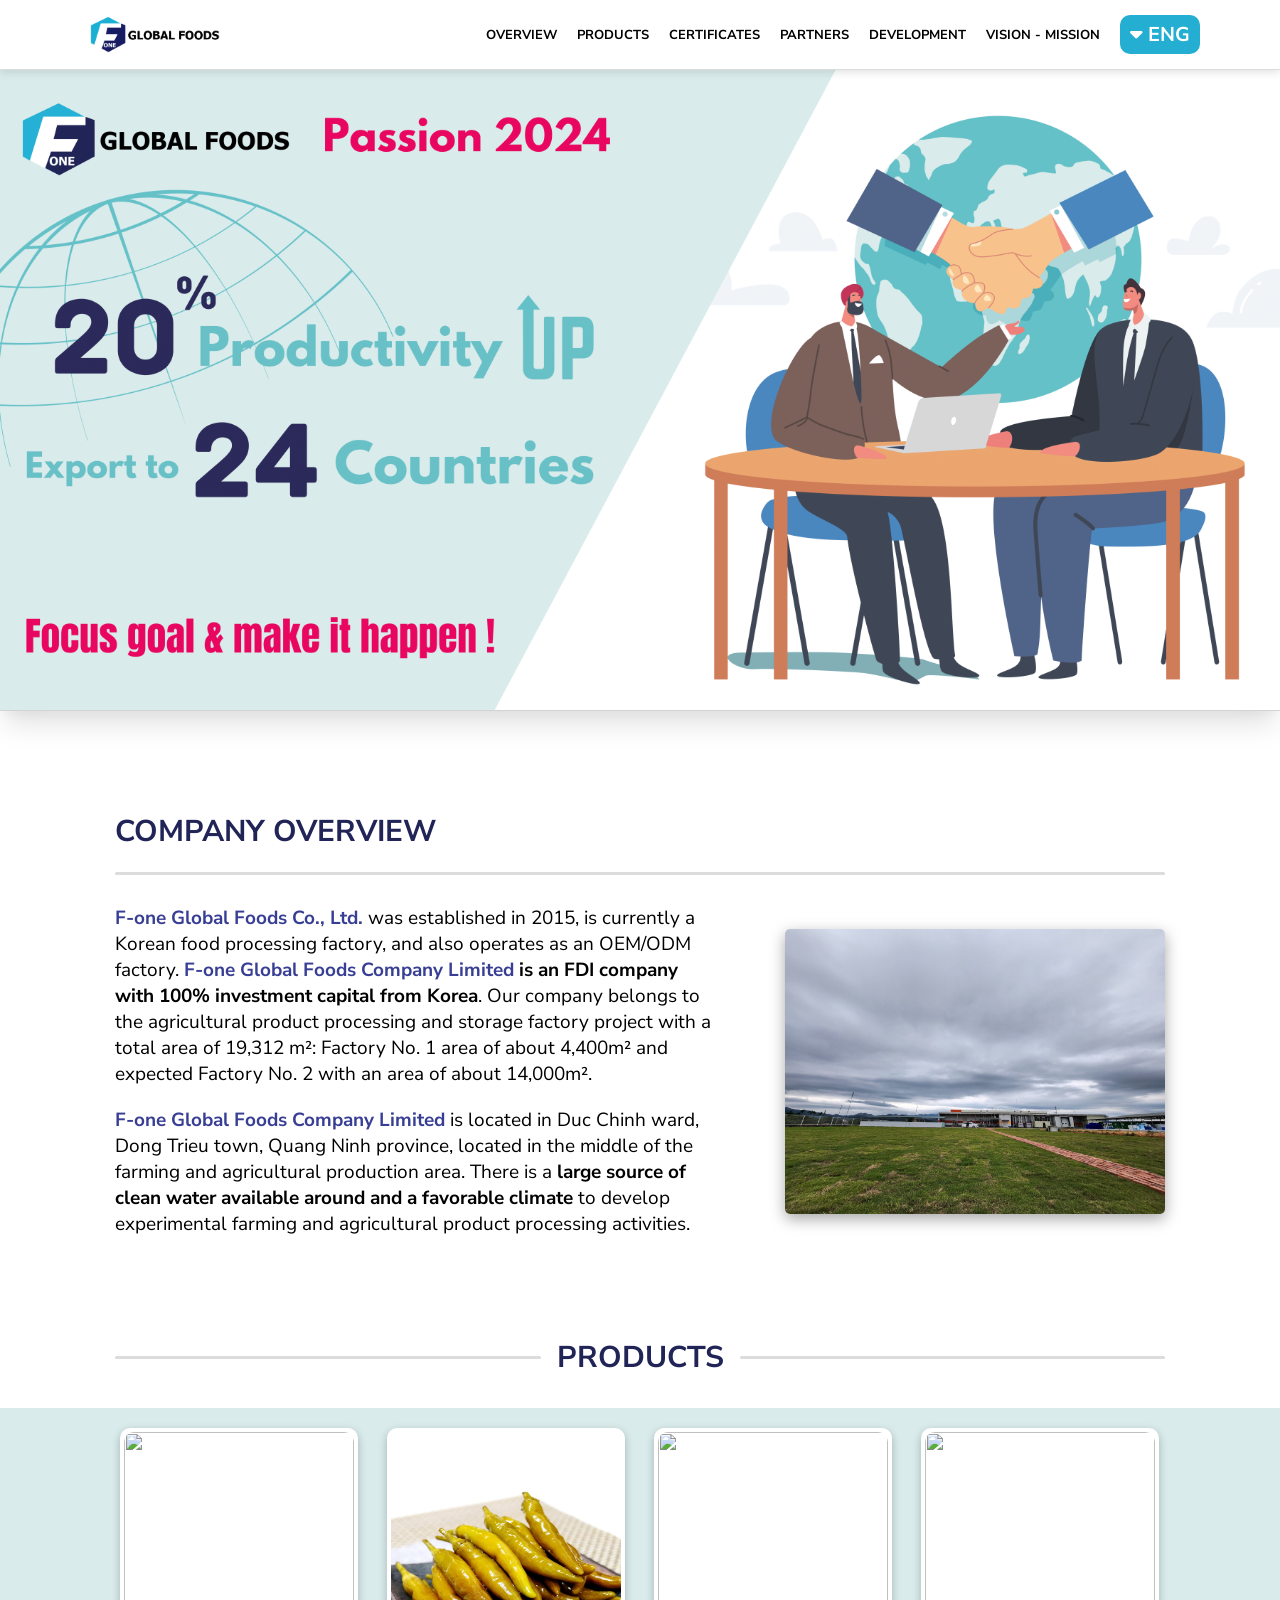
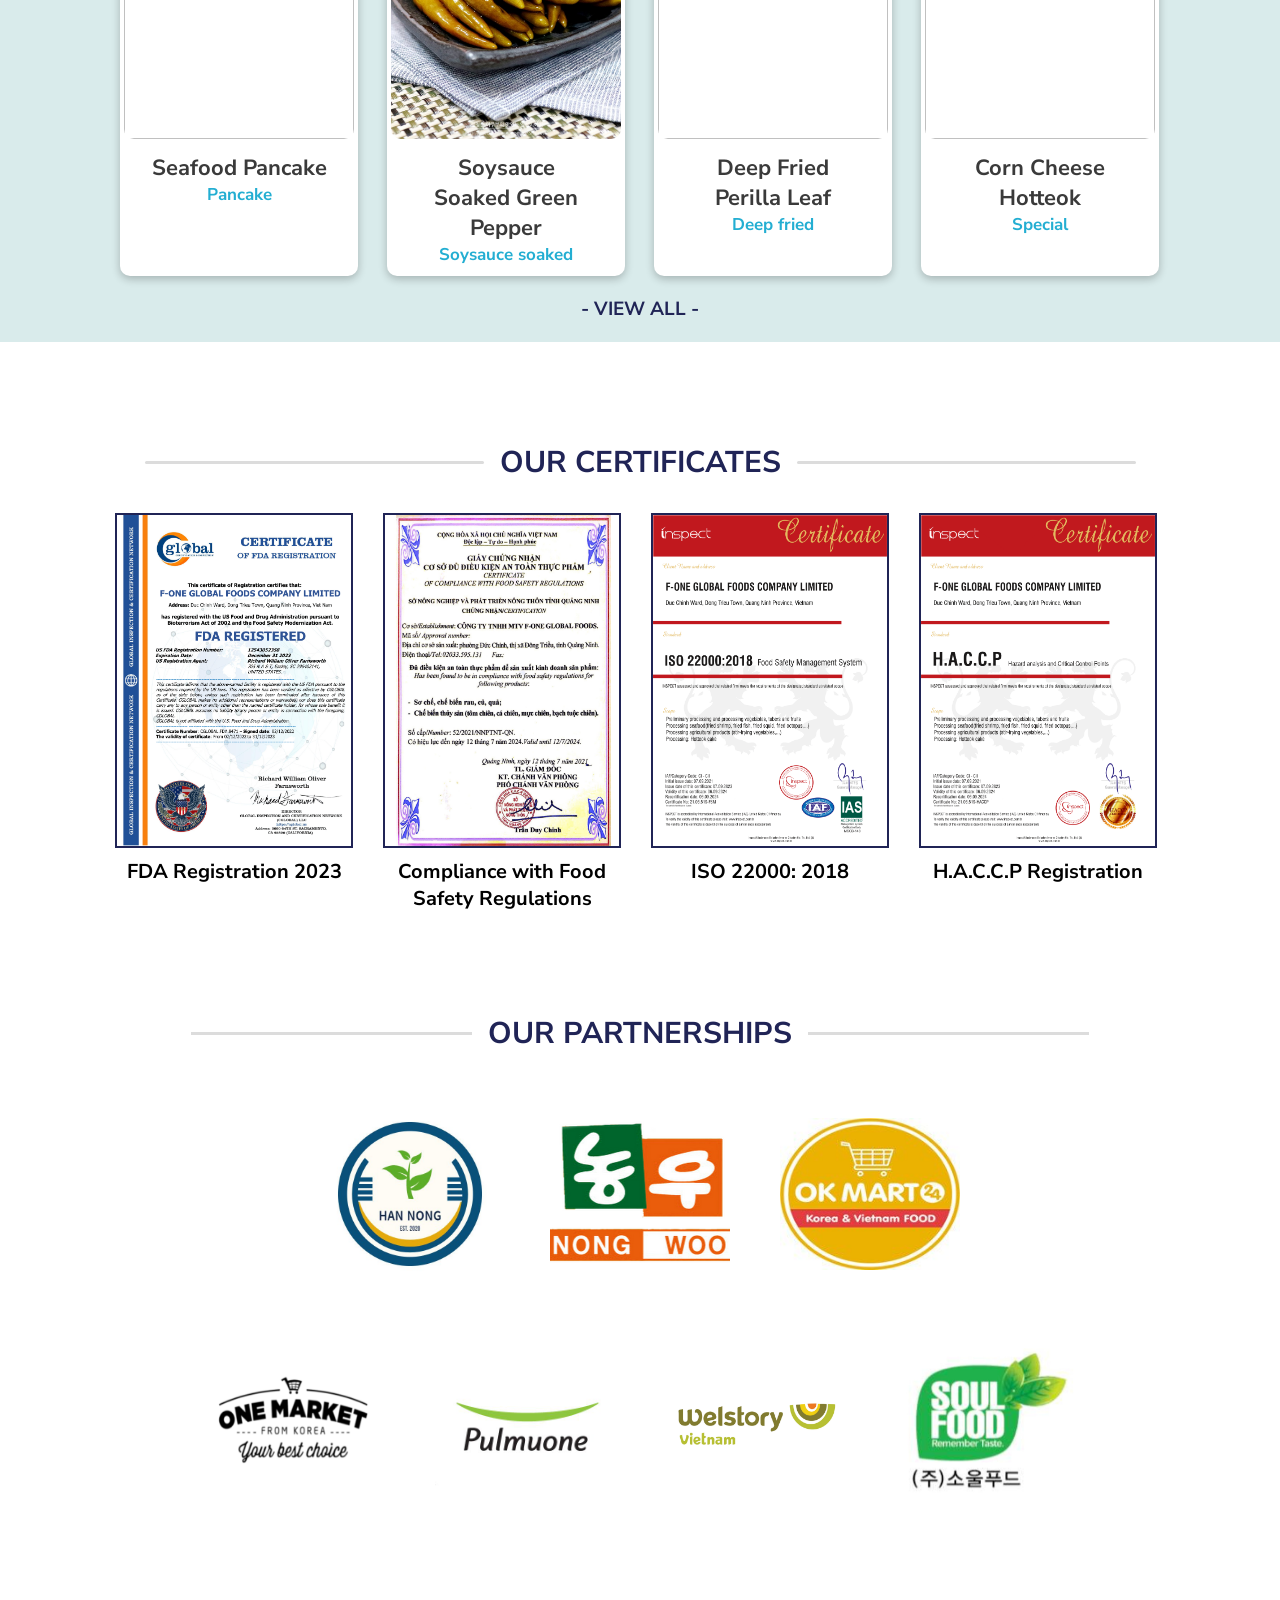
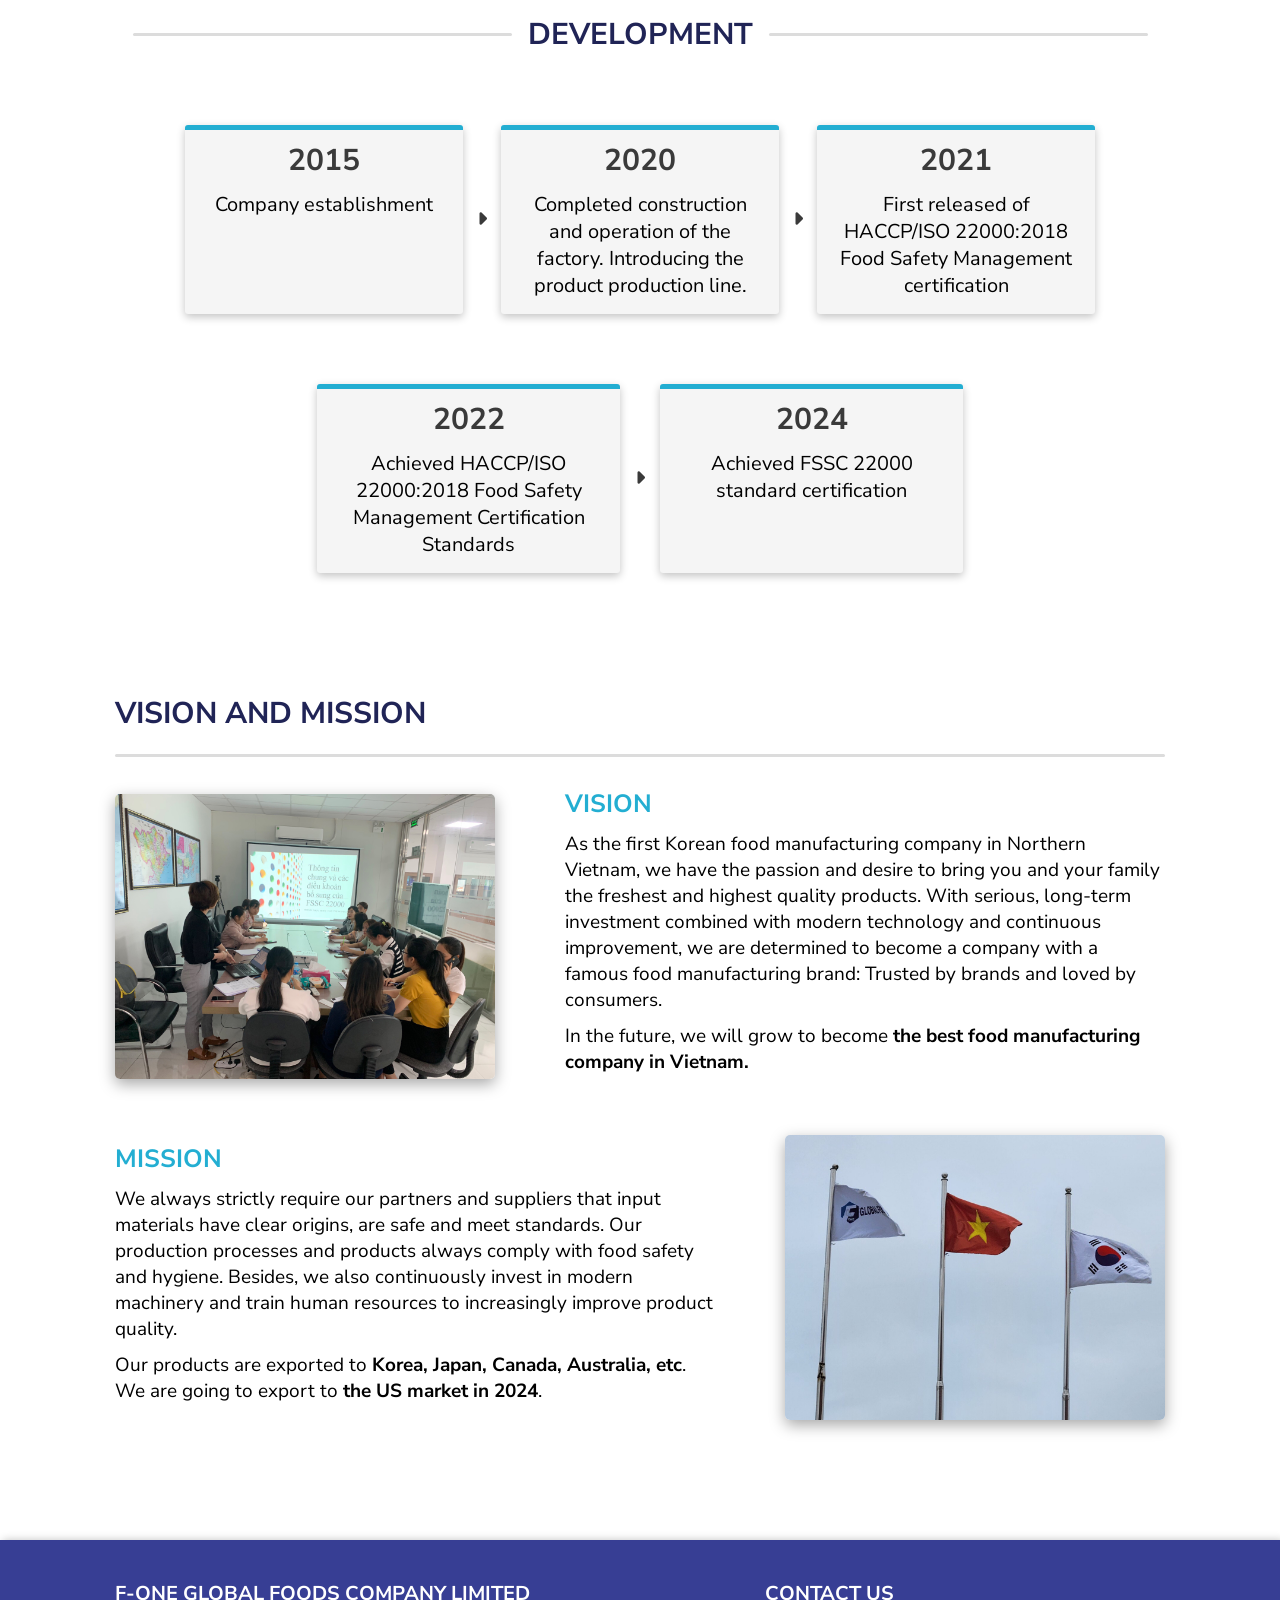
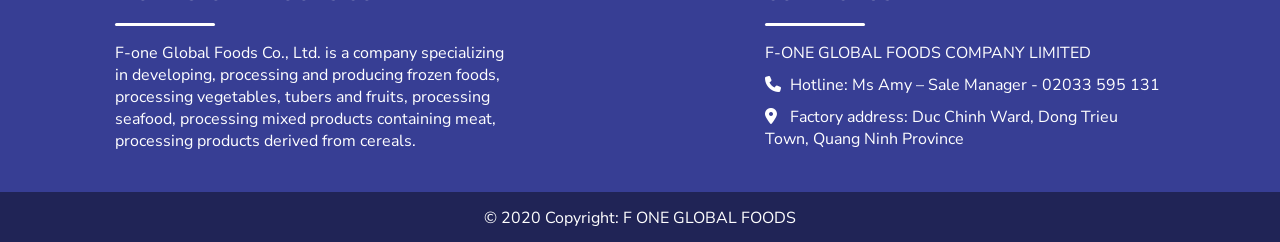
==== public/english.html @ c19c5500 "Init 12: - Them footer - Them tinh nang ngon ngu va trang English - Thay doi banner, mau sac chu dao" ====
<!DOCTYPE html>
<html lang="en">
  <head>
    <meta charset="UTF-8" />
    <meta name="viewport" content="width=device-width, initial-scale=1.0" />
    <title>F-ONE GLOBAL FOODS</title>
    <link rel="stylesheet" href="style.css" />
    <link rel="preconnect" href="https://fonts.googleapis.com" />
    <link rel="preconnect" href="https://fonts.gstatic.com" crossorigin />
    <link rel="preconnect" href="https://fonts.googleapis.com" />
    <link rel="preconnect" href="https://fonts.gstatic.com" crossorigin />
    <link
      href="https://fonts.googleapis.com/css2?family=Bebas+Neue&family=Montserrat:ital,wght@0,100;0,200;0,300;0,400;0,500;0,600;0,700;0,800;0,900;1,100;1,200;1,300;1,400;1,500;1,600;1,700;1,800;1,900&family=Nunito+Sans:ital,wght@0,200;0,300;0,400;0,500;0,600;0,700;0,800;0,900;0,1000;1,200;1,300;1,400;1,500;1,600;1,700;1,800;1,900;1,1000&family=Nunito:ital,wght@0,200;0,300;0,400;0,500;0,600;0,700;0,800;0,900;0,1000;1,200;1,300;1,400;1,500;1,600;1,700;1,800;1,900;1,1000&family=Oswald:wght@200;300;400;500;600;700&family=Poppins:ital,wght@0,100;0,200;0,300;0,400;0,500;0,600;0,700;0,800;0,900;1,100;1,200;1,300;1,400;1,500;1,600;1,700;1,800;1,900&display=swap"
      rel="stylesheet"
    />
    <link
      rel="stylesheet"
      href="https://cdnjs.cloudflare.com/ajax/libs/font-awesome/6.5.1/css/all.min.css"
      integrity="sha512-DTOQO9RWCH3ppGqcWaEA1BIZOC6xxalwEsw9c2QQeAIftl+Vegovlnee1c9QX4TctnWMn13TZye+giMm8e2LwA=="
      crossorigin="anonymous"
      referrerpolicy="no-referrer"
    />
  </head>
  <body>
    <header>
      <div class="header-container">
        <div class="header-logo">
          <img src="photos/F-One-logo.png" />
        </div>
        <div class="header-navigation">
          <a href="#1">
            <div class="nav-item">OVERVIEW</div>
          </a>
          <a href="#3">
            <div class="nav-item">PRODUCTS</div>
          </a>
          <a href="#5">
            <div class="nav-item">CERTIFICATES</div>
          </a>
          <a href="#4">
            <div class="nav-item">PARTNERS</div>
          </a>
          <a href="#6">
            <div class="nav-item">DEVELOPMENT</div>
          </a>
          <a href="#7">
            <div class="nav-item">VISION - MISSION</div>
          </a>
          <div class="nav-language">
             <button class="lang-active"> 
              <i class="fa-solid fa-caret-down"></i>
             ENG
             </button>
             <div class="lang-list d-none">
              <a href="">
                <div class="lang-item">
                  KOR
                </div>
              </a>
              <a href="index.html">
                <div class="lang-item">
                  VIE
                </div>
              </a>
             </div>
          </div>
        </div>
      </div>
    </header>
    <main>
      <div class="banner">
        <div class="banner-content">
          <div class="banner-container">
            <div class="banner-title">CÔNG TY TNHH MTV</div>
            <div class="banner-name">F-ONE GLOBAL FOODS</div>
            <div class="banner-main-info">
              Người đại diện pháp luật: Ông KIM IN WOO Chức vụ: Giám đốc
            </div>
            <div class="banner-info">
              <i class="fa-solid icon-banner fa-phone"></i> Điện thoại liên hệ:
              02033.595.131
            </div>
            <div class="banner-info">
              <i class="fa-solid icon-banner fa-location-dot"></i> Địa chỉ trụ
              sở chính: Phường Đức Chính, thị xã Đông Triều, tỉnh Quảng Ninh
            </div>
          </div>
        </div>
        <div class="banner-img">
          <img src="photos/banner xanh in-1.png" />
        </div>
      </div>
      <div class="overview" id="1">
        <div class="overview-heading heading-text">COMPANY OVERVIEW</div>
        <div class="heading-wall"></div>
        <div class="overview-container">
          <div class="overview-text">
            <div class="overview-info">
              <span class="name-focus">F-one Global Foods Co., Ltd.</span> 
              was established in 2015, is currently a Korean food processing factory, and also operates as an
               OEM/ODM factory. <span class="name-focus">F-one Global Foods Company Limited</span>
                <span class="focus"> is an FDI company with 100% investment capital from Korea</span>.
                Our company belongs to the agricultural product processing and storage factory project
                with a total area of 19,312 m²: Factory No. 1 area of about 4,400m² and expected Factory No. 2
                with an area of about 14,000m².
            </div>
            <div class="overview-info">
            <span class="name-focus">F-one Global Foods Company Limited</span> 
            is located in Duc Chinh ward, Dong Trieu town, Quang Ninh province,
            located in the middle of the farming and agricultural production area. There is a 
            <span class="focus">large source of clean water available around and a favorable climate</span>
            to develop experimental farming and agricultural
            product processing activities.
            </div>
          </div>
          <div class="overview-img">
            <img src="photos/Grass yard in the back.jpg" />
          </div>
        </div>
      </div>
      <div class="product" id="3">
        <div class="product-header">
          <div class="product-heading-side"></div>
          <div class="product-heading">PRODUCTS</div>
          <div class="product-heading-side"></div>
        </div>
        <div class="product-background">
          <div class="product-container">
            <div class="product-card">
              <div class="product-img">
                <img class="img-product" src="products/Seafood pancake.png" />
              </div>
              <div class="product-name">Seafood Pancake</div>
              <div class="product-title">Pancake</div>
            </div>
            <div class="product-card">
              <div class="product-img">
                <img
                  class="img-product"
                  src="products/Green pepper soaked in soysauce.jpg"
                />
              </div>
              <div class="product-name">Soysauce Soaked Green Pepper</div>
              <div class="product-title">Soysauce soaked</div>
            </div>
            <div class="product-card">
              <div class="product-img">
                <img class="img-product" src="products/DF Perilla leaf.png" />
              </div>
              <div class="product-name">Deep Fried Perilla Leaf</div>
              <div class="product-title">Deep fried</div>
            </div>
            <div class="product-card">
              <div class="product-img">
                <img
                  class="img-product"
                  src="products/Corn cheese Hotteok.png"
                />
              </div>
              <div class="product-name">Corn Cheese Hotteok</div>
              <div class="product-title">Special</div>
            </div>
          </div>
          <div class="product-viewmore">
            <a href="">- VIEW ALL -</a>
          </div>
        </div>
      </div>
      <div class="certificate" id="5">
        <div class="certificate-header">
          <div class="certificate-header-side"></div>
          <div class="certificate-heading heading-text">OUR CERTIFICATES</div>
          <div class="certificate-header-side"></div>
        </div>
        <div class="certificate-container">
          <div class="certificate-card">
            <div class="certificate-img">
              <img class="img-certificate" src="certificate/FDA-1.png" />
            </div>
            <div class="certificate-title">FDA Registration 2023</div>
          </div>
          <div class="certificate-card">
            <div class="certificate-img">
              <img class="img-certificate"  src="certificate/GCN VSATTP-1.jpg" />
            </div>
            <div class="certificate-title">Compliance with Food Safety Regulations</div>
          </div>
          <div class="certificate-card">
            <div class="certificate-img">
              <img class="img-certificate" src="certificate/ISO.png" />
            </div>
            <div class="certificate-title">ISO 22000: 2018</div>
          </div>
          <div class="certificate-card">
            <div class="certificate-img">
              <img class="img-certificate" src="certificate/HACCP.png" />
            </div>
            <div class="certificate-title">H.A.C.C.P Registration</div>
          </div>
        </div>
      </div>
      <div class="partner" id="4">
        <div class="partner-header">
          <div class="partner-header-side"></div>
          <div class="partner-heading heading-text">
            OUR PARTNERSHIPS
          </div>
          <div class="partner-header-side"></div>
        </div>
        <div class="partner-container">
          <div class="partner-card">
              <img src="partners/Han Nong.jpg">
          </div>
          <div class="partner-card">
              <img src="partners/Nongwoo.png">
          </div>
          <div class="partner-card">
              <img src="partners/OK Mart.jpg">
          </div>
        </div>
        <div class="partner-container">
          <div class="partner-card">
              <img src="partners/ONE MARKET-1.png">
          </div>
          <div class="partner-card">
              <img src="partners/Pulmuone.jpg">
          </div>
          <div class="partner-card">
              <img src="partners/Samsung Welstory.jpg">
          </div>
          <div class="partner-card">
              <img src="partners/Soulfood.jpg">
          </div>
        </div>
      </div>
      <div class="history" id="6">
        <div class="history-header">
          <div class="history-header-side"></div>
          <div class="history-heading heading-text">
            DEVELOPMENT
          </div>
          <div class="history-header-side"></div>
        </div>
        <div class="history-content">
          <div class="history-container">
            <div class="history-card">
              <div class="history-year">2015</div>
              <div class="history-content">
                Company establishment
              </div>
            </div>
            <div class="history-arrow">
              <i class="fa-solid fa-caret-right"></i>
            </div>
            <div class="history-card">
              <div class="history-year">2020</div>
              <div class="history-content">
                Completed construction and operation of the factory. Introducing the product production line.
              </div>
            </div>
            <div class="history-arrow">
              <i class="fa-solid fa-caret-right"></i>
            </div>
            <div class="history-card">
              <div class="history-year">2021</div>
              <div class="history-content">
                First released of HACCP/ISO 22000:2018 Food Safety Management certification
              </div>
            </div>
          </div>
          <div class="history-container">
            <div class="history-card">
              <div class="history-year">2022</div>
              <div class="history-content">
                Achieved HACCP/ISO 22000:2018 Food Safety Management Certification Standards
              </div>
            </div>
            <div class="history-arrow">
              <i class="fa-solid fa-caret-right"></i>
            </div>
            <div class="history-card">
              <div class="history-year">2024</div>
              <div class="history-content">
                Achieved FSSC 22000 standard certification
              </div>
            </div>
          </div>
        </div>
      </div>
      <div class="future" id="7">
        <div class="future-heading heading-text">VISION AND MISSION</div>
        <div class="heading-wall"></div>
        <div class="future-container">
          <div class="future-img">
            <img src="photos/FSSC traning.jpg" />
          </div>
          <div class="future-text">
            <div class="future-title">VISION</div>
            <div class="future-content">
              <p>
            As the first Korean food manufacturing company in Northern Vietnam, we have the passion and desire
            to bring you and your family the freshest and highest quality products. With serious, long-term
            investment combined with modern technology and continuous improvement, we are determined to become
            a company with a famous food manufacturing brand: Trusted by brands and loved by consumers.
              </p>
              <p>
                In the future, we will grow to become
                <span class="focus"> the best food manufacturing company in Vietnam.</span>
              </p>
            </div>
          </div>
        </div>
        <div class="future-container">
          <div class="future-text">
            <div class="future-title">MISSION</div>
            <div class="future-content">
              <p>
                We always strictly require our partners and suppliers that input materials have clear origins,
                are safe and meet standards.
                Our production processes and products always comply with food safety and hygiene. 
                Besides, we also continuously invest in modern machinery and train human resources to increasingly 
                improve product quality.
              </p>
              <p>
                Our products are exported to
                <span class="focus"> Korea, Japan, Canada, Australia, etc</span>.  We are going to export to 
                <span class="focus"> the US market in 2024</span>.
              </p>
            </div>
          </div>
          <div class="future-img">
            <img src="photos/Flags.jpg" />
          </div>
        </div>
      </div>
    </main>
    <footer>
      <div class="footer-container">
        <div class="footer-content">
            <div class="footer-title">
              F-ONE GLOBAL FOODS COMPANY LIMITED
            </div>
            <div class="footer-wall"></div>
            <div class="footer-text">
              <div class="footer-para">
                F-one Global Foods Co., Ltd. is a company specializing in developing, processing and producing 
                frozen foods, processing vegetables, tubers and fruits, processing seafood, processing mixed 
                products containing meat, 
                processing products derived from cereals. 
              </div>
            </div>
        </div>
        <div class="footer-content">
            <div class="footer-title">
              CONTACT US
            </div>
            <div class="footer-wall"></div>
            <div class="footer-text">
              <div class="footer-para">
                F-ONE GLOBAL FOODS COMPANY LIMITED
              </div>
              <div class="footer-para">
              <i class="fa-solid icon-banner fa-phone"></i> 
              Hotline: Ms Amy – Sale Manager - 02033 595 131
            </div>
            <div class="footer-para">
              <i class="fa-solid icon-banner fa-location-dot"></i> 
              Factory address: Duc Chinh Ward, Dong Trieu Town, Quang Ninh Province
            </div>
            </div>
        </div>
      </div>
      <div class="footer-mark">
        © 2020 Copyright: F ONE GLOBAL FOODS
      </div>
    </footer>

    <script src="script.js"></script>
  </body>
</html>
---- public/style.css ----
*{
    margin: 0;
    padding: 0;
    box-sizing: border-box;
    font-family: 'Nunito Sans', sans;
}
a{
    color: inherit;
    text-decoration: inherit;
    height: 100%;
}
a:hover{
    color: inherit;
    text-decoration: inherit;
}
img{
    width: 100%;
    height: 100%;
    display: block;
}
p{
    margin-bottom: 10px;
}
button{
    border-radius: inherit;
    border: inherit;
    background-color: inherit;
    font-size: inherit;
    color: inherit;
    font-weight: inherit;
    padding: inherit;
}
.none{
    opacity: 0;
}
.heading-text{
    color: #202456;
    font-size: 30px;
    font-weight: 700;
}
.heading-wall{
    margin-top: 20px;
    width: 100%;
    border-radius: 3px;
    height: 3px;
    background-color: gainsboro;
    margin-bottom: 30px;
}
.focus{
    font-weight: 700;
}
.name-focus{
    font-weight: 700;
    color: #373e94;
}
.d-none{
    display: none;
}

/*HEADER*/

header{
    height: 70px;
    width: 100%;
    background-color: #ffffff;
    position: fixed;
    z-index: 5;
    top: 0px;
    left: 0px;
    border-bottom: 1px solid gainsboro;
    box-shadow: rgba(99, 99, 99, 0.2) 0px 2px 8px 0px;
}
.header-container{
    margin-left: auto;
    margin-right: auto;
    width: 1120px;
    height: 100%;
    display: flex;
    align-items: center;
    justify-content: space-between;
}
.header-logo{
    width: 150px;
}
.header-navigation{
    display: flex;
    align-items: center;
    gap: 20px;
}
.nav-item{
    transition: 0.2s;
    font-weight: 700;
    height: 100%;
    font-size: 13px;
}
.nav-item:hover{
    color: #202456;
}
.nav-active{
    color: #202456;
}
.nav-language{
    color: white;
    width: 80px;
    padding-right: 10px;
    position: relative;
    font-size: 20px;
    font-weight: 700;
}
.lang-active{
    width: 80px;
    padding: 6px 6px 6px 6px;
    background-color: #23aed2;
    border-radius: 10px;
}
.lang-list{
    width: 100%;
    position: absolute;
    top: 80%;
    padding-left: 30px;
    padding-top: 10px;
    padding-bottom: 10px;
    background-color: #23aed2;
    border-bottom-right-radius: 10px;
    border-bottom-left-radius: 10px;
}
.lang-item{
    margin-top: 10px;
}

/* BANNER */

.banner{
    padding-top: 70px;
    width: 100%;
    position: relative;
    box-shadow: rgba(0, 0, 0, 0.1) 0px 20px 25px -5px, rgba(0, 0, 0, 0.04) 0px 10px 10px -5px;
    border-bottom: 1px solid lightgray;
}
.banner-img{
    width: 100%;
    height: auto;
}
.banner-content{
    opacity: 0;
    width: 51%;
    height: 100%;
    background-color: rgba(0, 0, 0, 0.45);
    position: absolute;
    display: flex;
    justify-content: flex-end;
    align-items: center;
}
.banner-container{
    margin-right: 5%;
    margin-top: 10%;
}
.banner-title{
    font-size: 26px;
    font-weight: 700;
    color: rgb(150, 184, 150);
    margin-bottom: 5px;
}
.banner-name{
    width: 500px;
    color: white;
    font-size: 40px;
    font-weight: 800;
    letter-spacing: 1px;
    margin-bottom: 10px;
}
.banner-main-info{
    max-width: 470px;
    font-size: 23px;
    color: white;
    font-weight: 700;
    margin-bottom: 15px;
}
.banner-info{
    font-size: 20px;
    color: gainsboro;
    font-weight: 700;
    margin-bottom: 4px;
    width: 400px;
    line-height: 30px;
}
.icon-banner{
    font-size: 16px;
    margin-right: 5px;
    width: 16px;
}

/* OVERVIEW */

.overview{
    padding-top: 100px;
    width: 1050px;
    margin-right: auto;
    margin-left: auto;
}
.overview-container{
    width: 100%;
    display: flex;
    justify-content: space-between;
    align-items: center;
}
.overview-text{
    width: 600px;
    font-size: 19px;
    display: flex;
    flex-direction: column;
    gap: 20px;
}
.overview-img{
    border-radius: 5px;
    overflow: hidden;
    width: 380px;
    box-shadow: rgba(0, 0, 0, 0.35) 0px 5px 15px;
}

/* PRODUCTS */

.product{
    padding-top: 100px;
}
.product-header{
    width: 1050px;
    margin-right: auto;
    margin-left: auto;
    display: flex;
    align-items: center;
    gap: 16px;
    margin-bottom: 30px;
}
.product-heading-side{
    width: 427.5px;
    border-radius: 3px;
    height: 3px;
    background-color: gainsboro;
}
.product-heading{
    color: #202456;
    font-size: 30px;
    font-weight: 700;
}
.product-background{
    width: 100%;
    background-color: #d9ebeb;
    padding-top: 20px;
    padding-bottom: 20px;
}
.product-container{
    margin-right: auto;
    margin-left: auto;
    width: 1040px;
    display: flex;
    gap: 29px;
    flex-wrap: wrap;
}
.product-viewmore{
    font-size: 19px;
    font-weight: 700;
    color: #202456;
    text-align: center;
    margin-top: 20px;
}
.product-card{
    background-color: white;
    overflow: hidden;
    width: 238px;
    height: auto;
    border-radius: 10px;
    box-shadow: rgba(0, 0, 0, 0.24) 0px 3px 8px;
}
.product-img{
    border-radius: 10px;
    overflow: hidden;
    margin: 4px 4px 14px 4px;
    width: 230px;
    height: 307px; 
}
.img-product{
    transition: 0.3s;
}
.product-img:hover .img-product{
    scale: 1.05;
}
.product-name{
    max-width: 75%;
    height: auto;
    margin-right: auto;
    margin-left: auto;
    text-align: center;
    color: #3a3a3a;
    font-size: 22px;
    font-weight: 700;
}
.product-title{
    font-size: 17px;
    font-weight: 700;
    text-align: center;
    color: #23aed2;
    padding-bottom: 10px;
}

/* HISTORY */

.history{
    padding-top: 100px;
    width: 1050px;
    margin-right: auto;
    margin-left: auto;
}
.history-header{
    display: flex;
    gap: 16px;
    align-items: center;
    justify-content: center;
}
.history-header-side{
    width: 379px;
    height: 3px;
    background-color: #dcdcdc;
    border-radius: 3px;
}
.history-container{
    margin-top: 70px;
    display: flex;
    gap: 10px;
    justify-content: center;
    align-items: center;
    width: 910px;
    margin-right: auto;
    margin-left: auto;
}
.history-card{
    box-shadow: rgba(0, 0, 0, 0.24) 0px 3px 8px;
    width: 303px;
    height: 189px;
    border-radius: 3px;
    background-color: whitesmoke;
    border-top: 5px solid #23aed2;
}
.history-year{
    color: #3a3a3a;
    font-size: 30px;
    font-weight: 700;
    text-align: center;
    padding-top: 10px;
    padding-bottom: 10px;
}
.history-content{
    color: black;
    font-size: 20px;
    text-align: center;
    padding-bottom: 20px;
    padding-left: 20px;
    padding-right: 20px;
}
.history-arrow{
    color: #3a3a3a;
    font-size: 20px;
    width: 20px;
}

/* FUTURE */

.future{
    padding-top: 100px;
    width: 1050px;
    margin-right: auto;
    margin-left: auto;
}
.future-container{
    width: 1050px;
    margin-right: auto;
    margin-left: auto;
    margin-bottom: 50px;
    align-items: center;
    justify-content: space-between;
    display: flex;
}
.future-img{
    border-radius: 5px;
    overflow: hidden;
    width: 380px;
    box-shadow: rgba(0, 0, 0, 0.35) 0px 5px 15px;
}
.future-text{
    width: 600px;
    height: auto;
    display: flex;
    flex-direction: column;
    gap: 10px;
}
.future-title{
    font-size: 25px;
    font-weight: 700;
    color: #23aed2;
}
.future-content{
    font-size: 19px;
}

/* CERTIFICATE */

.certificate{
    padding-top: 100px;
    width: 1050px;
    margin-right: auto;
    margin-left: auto;
}
.certificate-header{
    height: 41px;
    display: flex;
    justify-content: center;
    align-items: center;
    gap: 16px;
}
.certificate-header-side{
    width: 339px;
    height: 3px;
    border-radius: 3px;
    background-color: #dcdcdc;
}
.certificate-container{
    margin-top: 30px;
    display: flex;
    align-items: center;
    gap: 30px;
}
.certificate-card{
    display: flex;
    gap: 10px;
    flex-direction: column;
    width: 238px;
    height: 400px;
}
.certificate-img{
    overflow: hidden;
    width: 100%;
    border: 2px solid #202456;
}
.certificate-title{
    font-size: 20px;
    font-weight: 700;
    text-align: center;
}

/* PARTNER */

.partner{
    padding-top: 100px;
    width: 1050px;
    margin-right: auto;
    margin-left: auto;
}
.partner-header{
    width: 100%;
    display: flex;
    align-items: center;
    justify-content: center;
    gap: 16px;
}
.partner-header-side{
    width: 281px;
    height: 3px;
    background-color: #dcdcdc;
}
.partner-container{
    margin-top: 50px;
    display: flex;
    align-items: center;
    justify-content: center;
    width: 1010px;
    margin-right: auto;
    margin-left: auto;
    gap: 50px;
}
.partner-card{
    width: 180px;
    height: auto;
}

/* FOOTER */

footer{
    margin-top: 120px;
    width: 100%;
    background-color: #373e94;
    box-shadow: rgba(0, 0, 0, 0.24) 3px 0px 8px;
}
.footer-container{
    width: 1050px;
    display: flex;
    justify-content: space-between;
    margin-right: auto;
    margin-left: auto;
    padding-top: 40px;
}
.footer-content{
    display: flex;
    flex-direction: column;
    gap: 16px;
}
.footer-wall{
    width: 100px;
    height: 3px;
    border-radius: 3px;
    background-color: white;
}
.footer-title{
    font-size: 20px;
    font-weight: 700;
    color: white;
}
.footer-text{
    width: 400px;
    color: white;
    font-size: 16px;
}
.footer-para{
    margin-bottom: 10px;
}
.footer-mark{
    width: 100%;
    height: 50px;
    background-color: #202456;
    color: white;
    text-align: center;
    padding-top: 15px;
    margin-top: 30px;
}
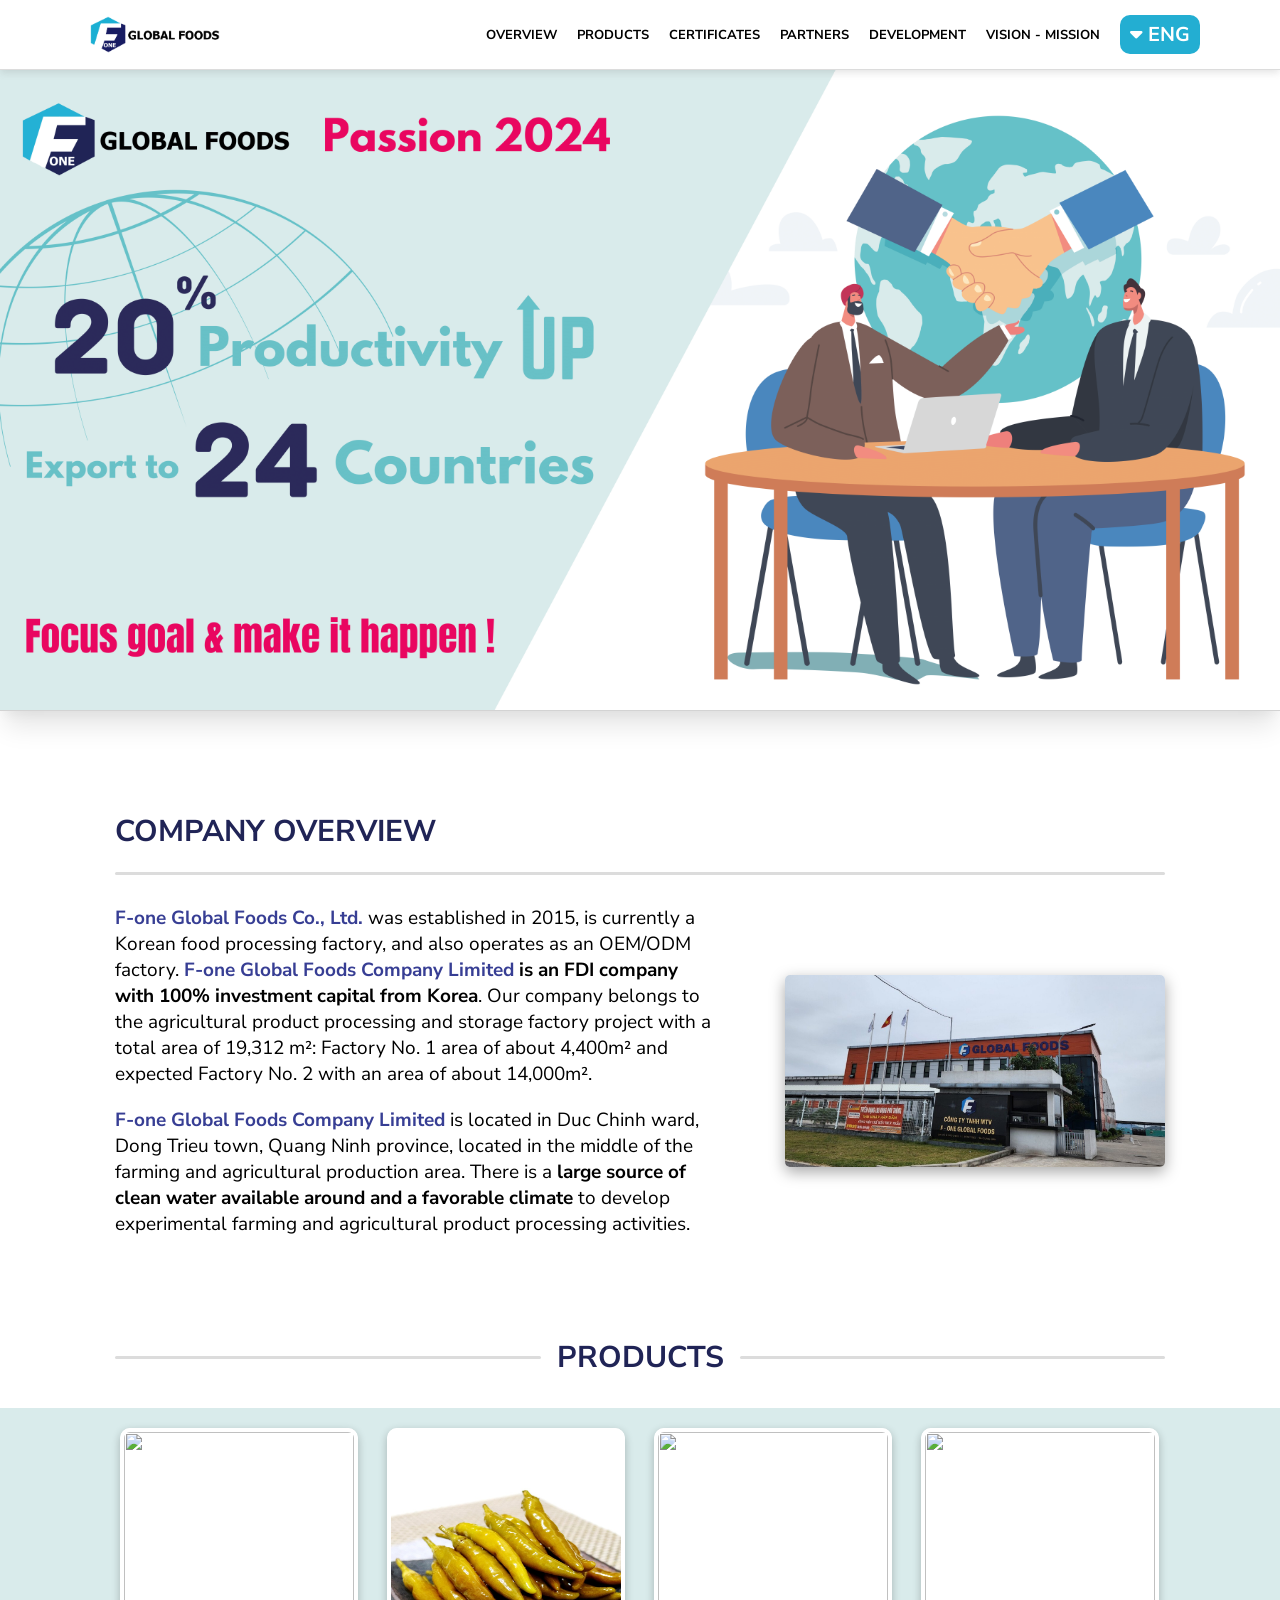
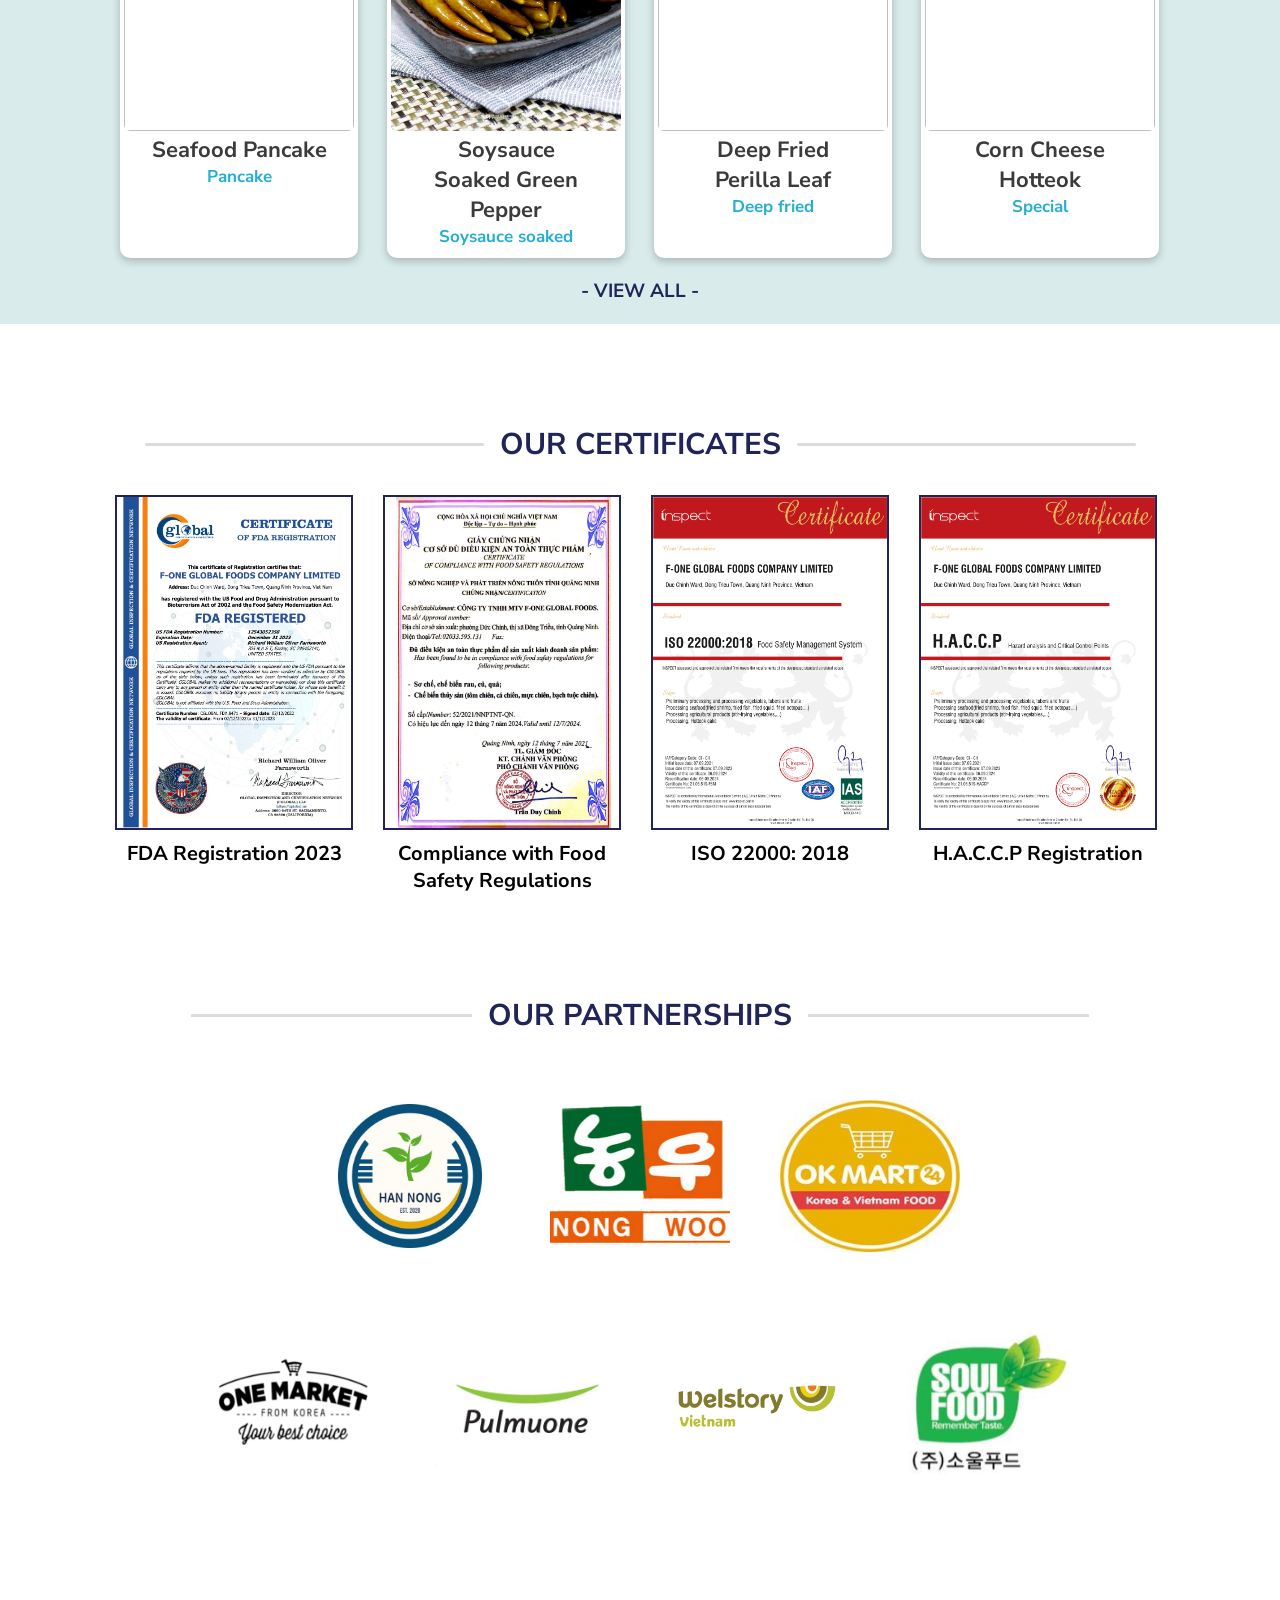
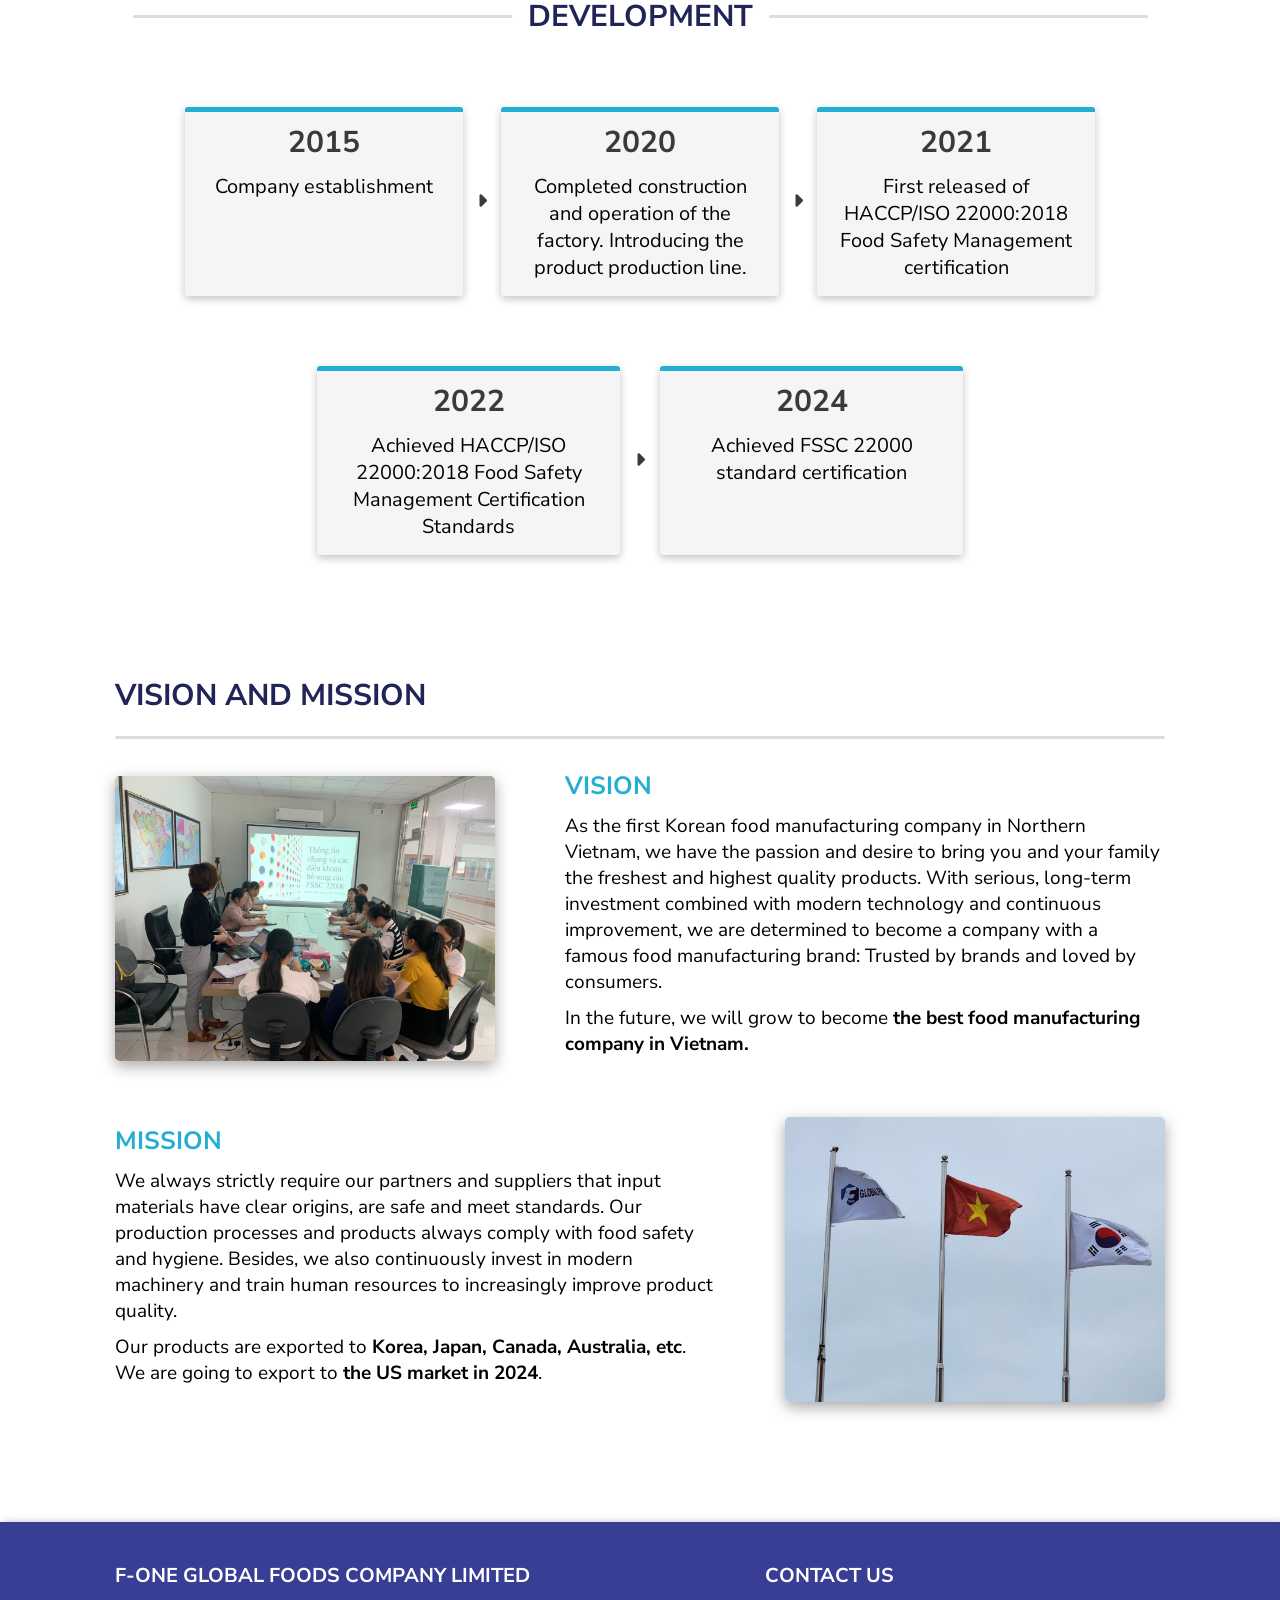
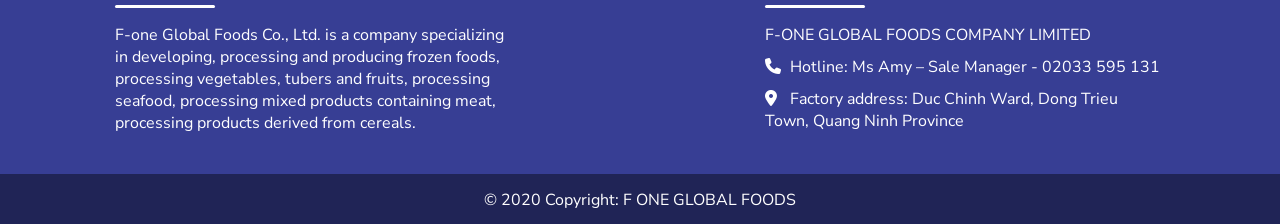
==== commit 22b5a5c7: "Init 13: - Them responsive mobile cho trang VN" ====
--- a/public/english.html
+++ b/public/english.html
@@ -114,7 +114,7 @@
             </div>
           </div>
           <div class="overview-img">
-            <img src="photos/Grass yard in the back.jpg" />
+            <img src="photos/Front.jpg"/>
           </div>
         </div>
       </div>
--- a/public/style.css
+++ b/public/style.css
@@ -56,6 +56,23 @@
 .d-none{
     display: none;
 }
+.mb-block{
+    display: none;
+}
+
+/* -mobile- */
+
+@media screen and (max-width: 576px){
+    .mb-none{
+        display: none;
+    }
+    .mb-block{
+        display: block;
+    }
+    .heading-text{
+        text-align: center;
+    }
+}
 
 /*HEADER*/
 
@@ -128,6 +145,19 @@
     margin-top: 10px;
 }
 
+/* -mobile- */
+
+@media screen and (max-width: 576px){
+    .header-container{
+        width: 100%;
+        padding-right: 10px;
+        padding-left: 10px;
+    }
+    .heading-text{
+        text-align: center;
+    }
+}
+
 /* BANNER */
 
 .banner{
@@ -217,6 +247,24 @@
     width: 380px;
     box-shadow: rgba(0, 0, 0, 0.35) 0px 5px 15px;
 }
+/* -mobile- */
+
+@media screen and (max-width: 576px){
+    .overview{
+        width: 526px;
+    }
+    .overview-container{
+        flex-direction: column;
+        gap: 60px;
+    }
+    .overview-text{
+        width: 100%;
+        font-size: 18px;
+    }
+    .overview-img{
+        width: 100%;
+    }
+}
 
 /* PRODUCTS */
 
@@ -275,8 +323,8 @@
 .product-img{
     border-radius: 10px;
     overflow: hidden;
-    margin: 4px 4px 14px 4px;
-    width: 230px;
+    border: 4px solid white;
+    width: 100%;
     height: 307px; 
 }
 .img-product{
@@ -301,6 +349,22 @@
     text-align: center;
     color: #23aed2;
     padding-bottom: 10px;
+}
+
+/* -mobile- */
+
+@media screen and (max-width: 576px){
+    .product-header{
+        width: 526px;
+    }
+    .product-container{
+        width: 526px;
+        align-items: center;
+        justify-content: center;
+    }
+    .product-heading-side{
+        width: 165px;
+    }   
 }
 
 /* HISTORY */
@@ -363,6 +427,33 @@
     width: 20px;
 }
 
+/* -mobile- */
+
+@media screen and (max-width: 576px){
+    .history{
+        width: 526px;
+    }
+    .history-header-side{
+        width: 117px;
+    }
+    .history-container{
+        width: 100%;
+        justify-content: center;
+        margin-top: 30px;
+    }
+    .history-year{
+        font-size: 20px;
+        padding-bottom: 5px;
+    }
+    .history-content{
+        font-size: 15px;
+    }
+    .history-card{
+        width: 142px;
+        height: 219px;
+    }
+}
+
 /* FUTURE */
 
 .future{
@@ -402,6 +493,29 @@
     font-size: 19px;
 }
 
+/* -mobile- */
+
+@media screen and (max-width: 576px){
+    .future{
+        width: 526px;
+    }
+    .future-container{
+        width: 100%;
+        flex-direction: column;
+        gap: 30px;
+    }
+    .future-text{
+        width: 100%;
+        font-size: 18px;
+    }
+    .future-title{
+        text-align: center;
+    }
+    .future-img{
+        width: 100%;
+    }
+}
+
 /* CERTIFICATE */
 
 .certificate{
@@ -447,6 +561,24 @@
     text-align: center;
 }
 
+/* -mobile- */
+
+@media screen and (max-width: 576px){
+    .certificate{
+        width: 526px;
+    }
+    .certificate-header{
+        width: 526px;
+    }
+    .certificate-header-side{
+        width: 77px;
+    }
+    .certificate-container{
+        flex-wrap: wrap;
+        justify-content: center;
+    }
+}
+
 /* PARTNER */
 
 .partner{
@@ -480,6 +612,23 @@
 .partner-card{
     width: 180px;
     height: auto;
+}
+
+/* -mobile- */
+
+@media screen and (max-width: 576px){
+    .partner{
+        width: 526px;
+    }
+    .partner-header-side{
+        width: 19px;
+    }
+    .partner-container{
+        width: 100%;
+    }
+    .partner-card{
+        width: 94px;
+    }
 }
 
 /* FOOTER */
@@ -530,4 +679,19 @@
     text-align: center;
     padding-top: 15px;
     margin-top: 30px;
+}
+
+/* -mobile- */
+
+@media screen and (max-width: 576px){
+    .footer-container{
+        width: 526px;
+        flex-direction: column;
+        justify-content: flex-start;
+        align-items: center;
+        gap: 50px;
+    }
+    .footer-text{
+        width: 400px;
+    }
 }
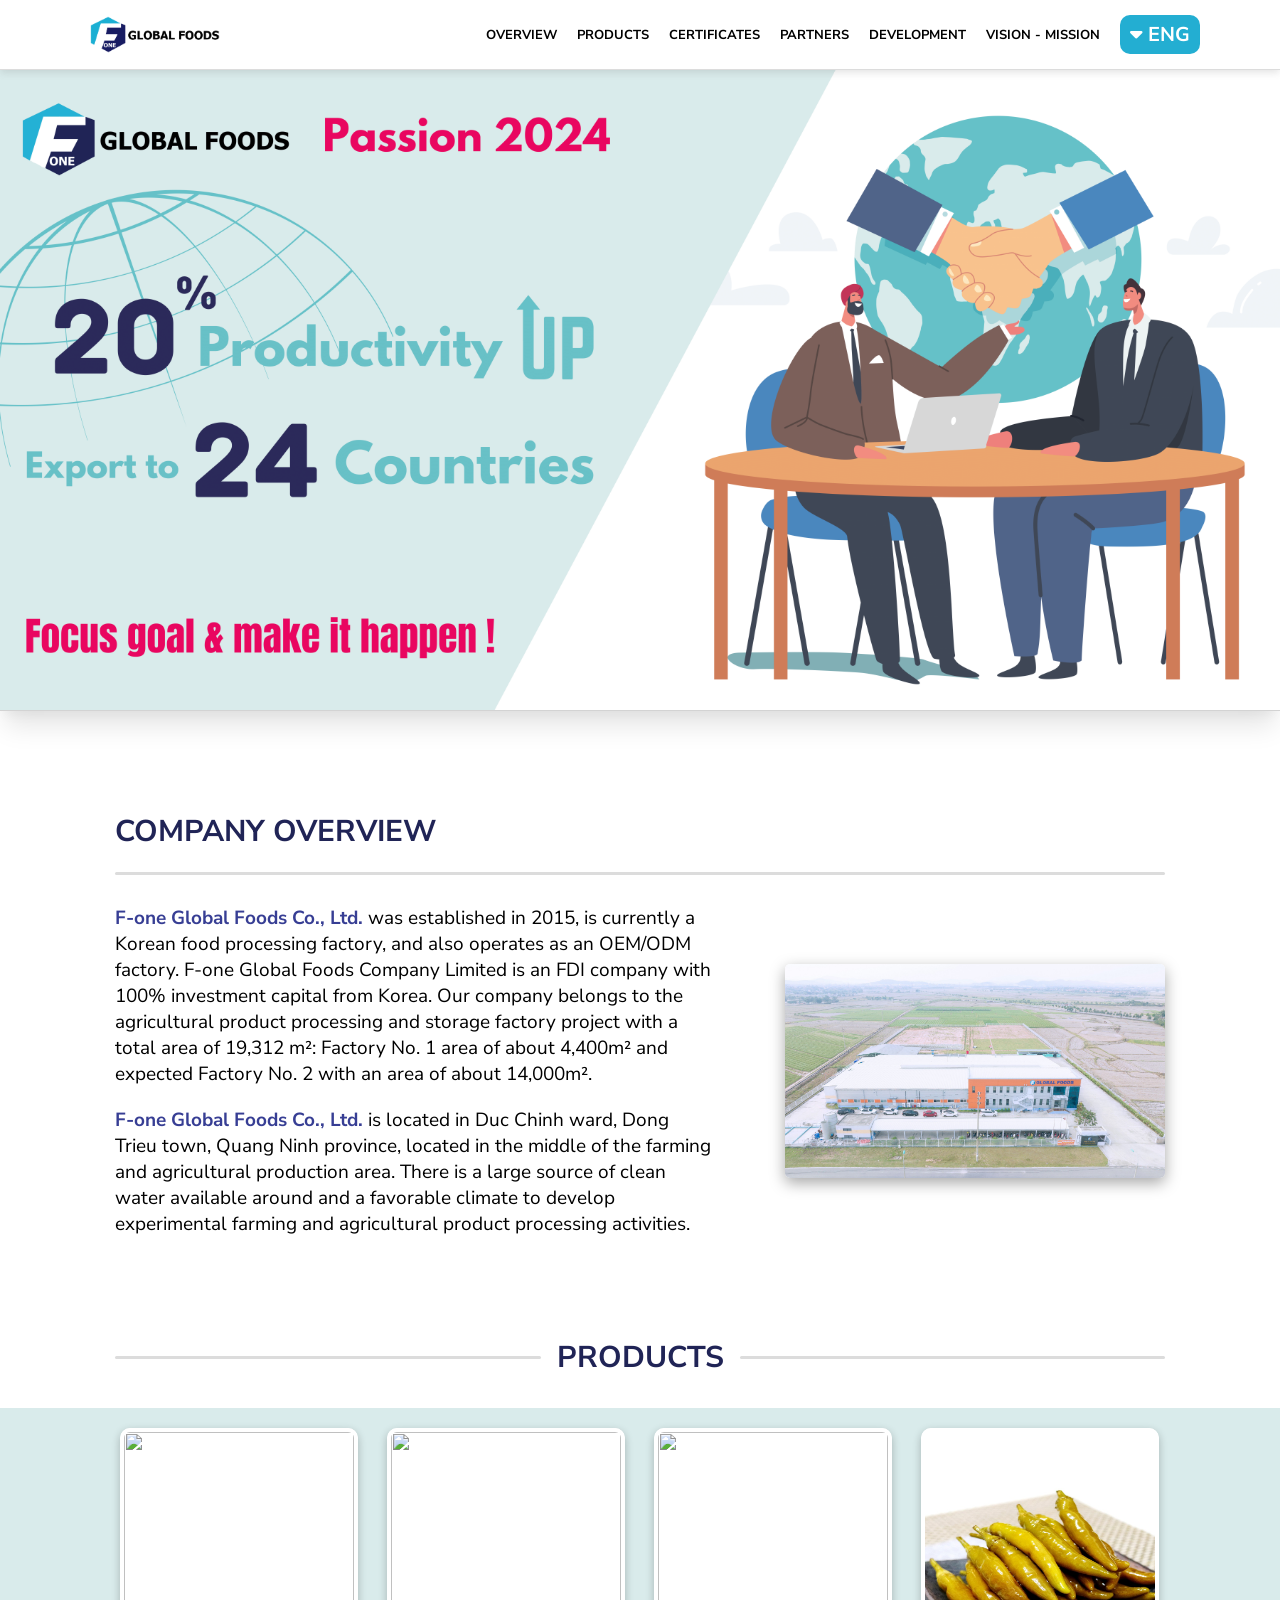
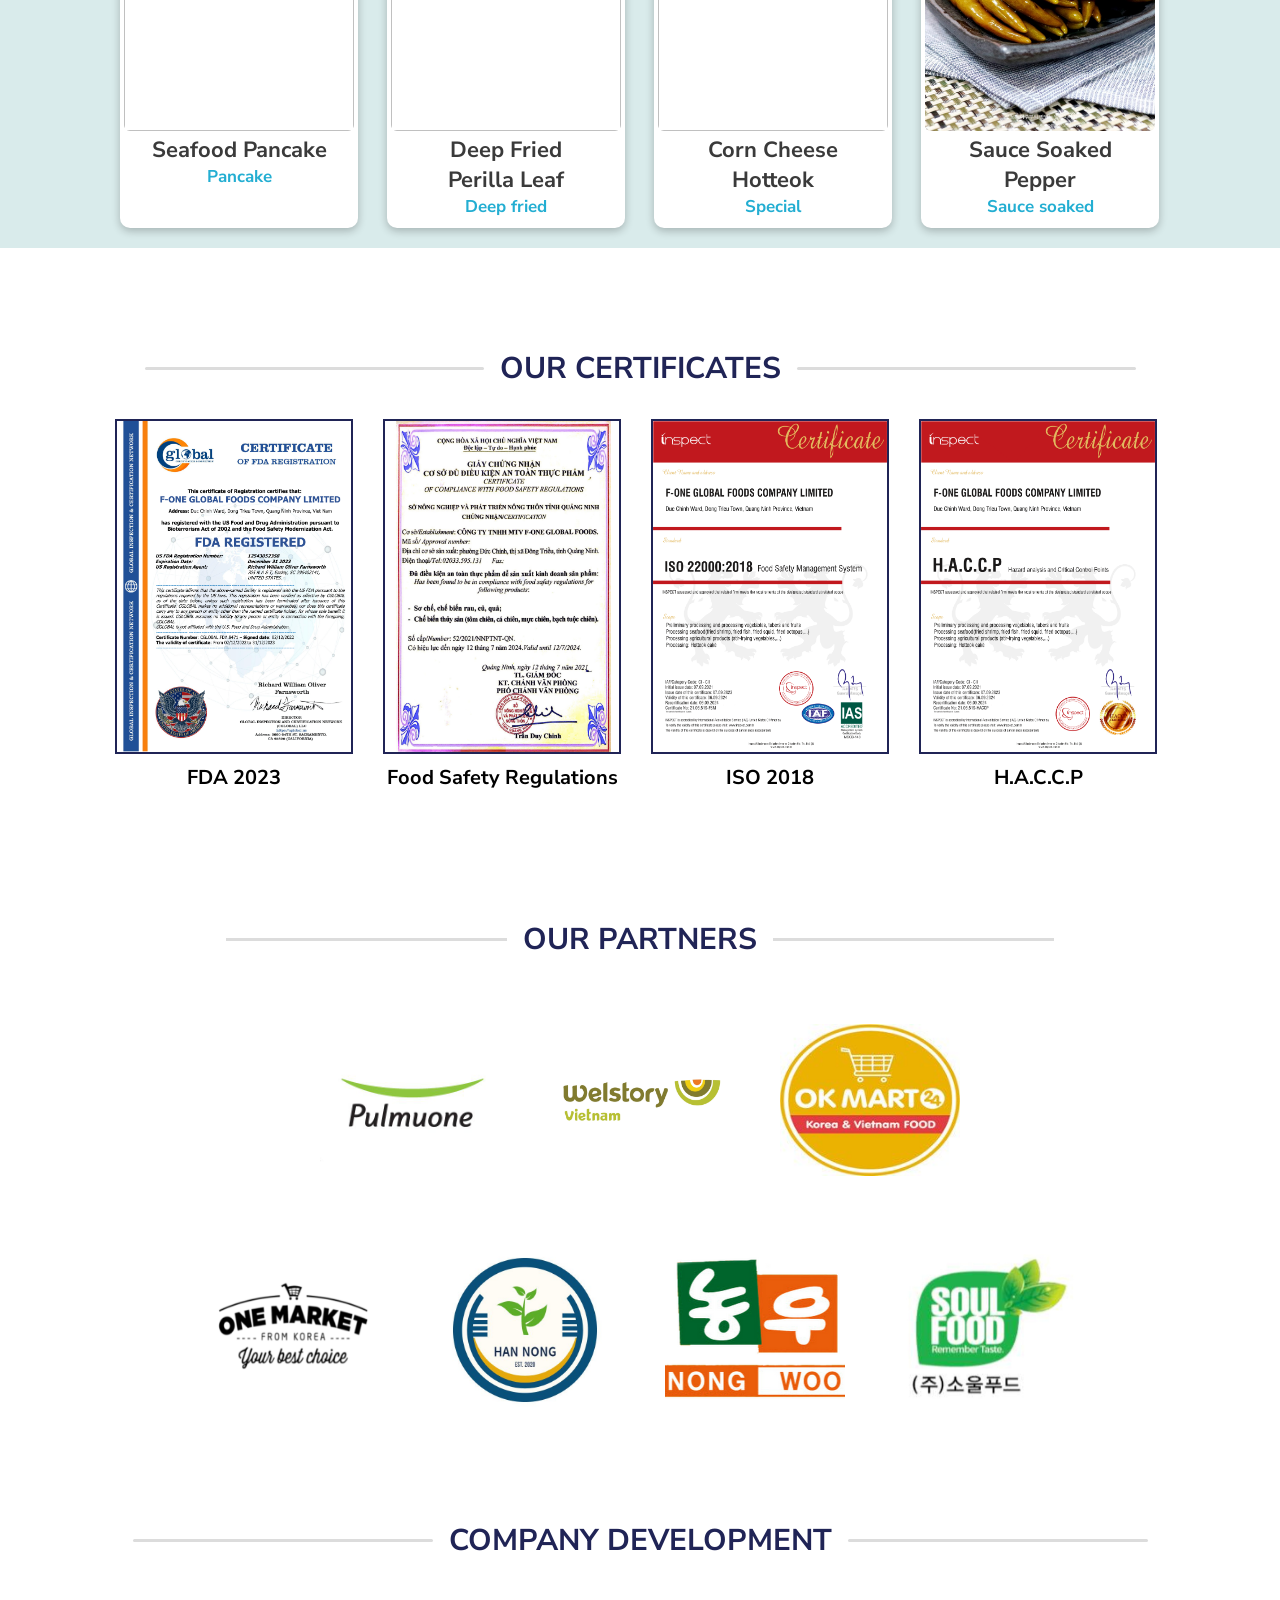
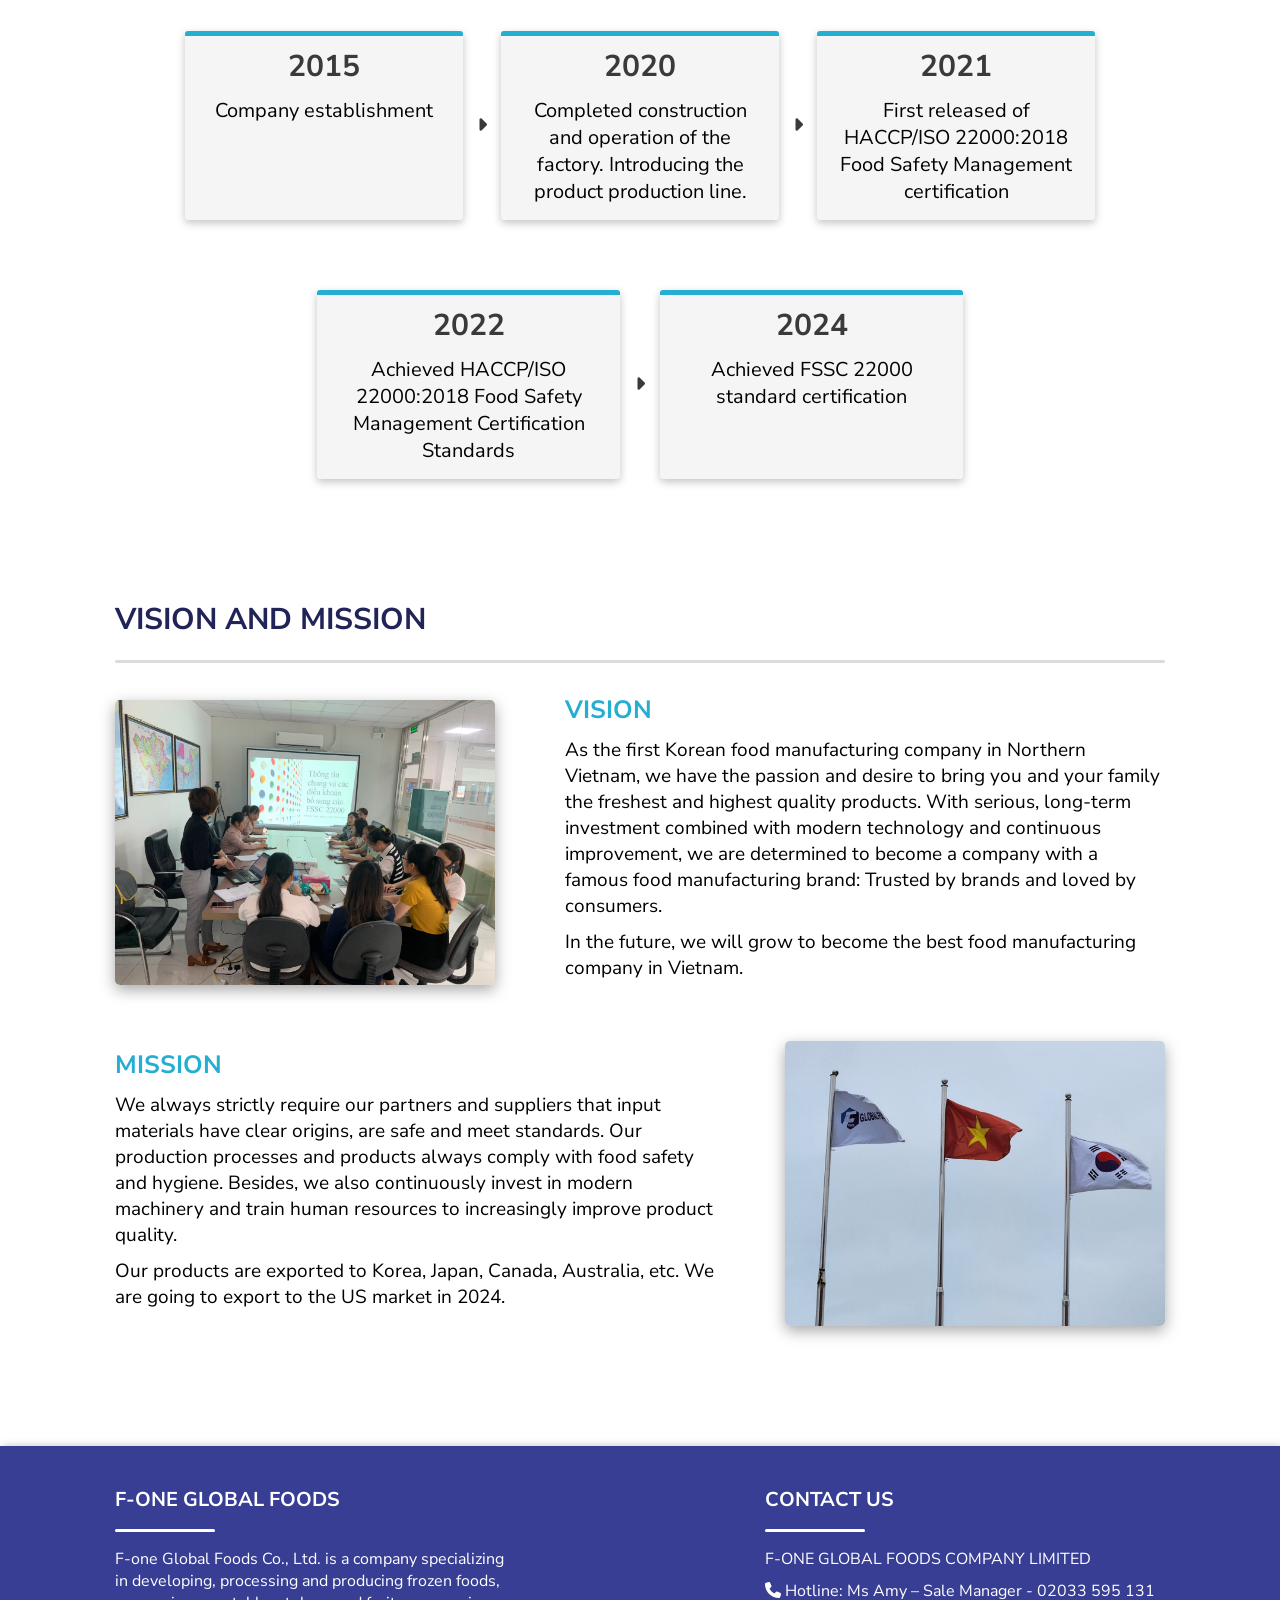
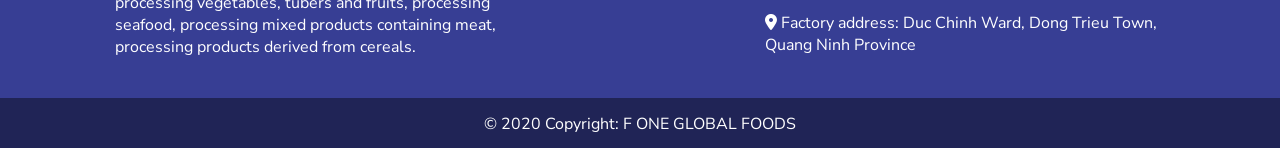
==== commit d0b55d91: "init 14: them responsive cho vn, en" ====
--- a/public/english.html
+++ b/public/english.html
@@ -1,5 +1,5 @@
 <!DOCTYPE html>
-<html lang="en">
+<html lang="vi">
   <head>
     <meta charset="UTF-8" />
     <meta name="viewport" content="width=device-width, initial-scale=1.0" />
@@ -27,42 +27,48 @@
         <div class="header-logo">
           <img src="photos/F-One-logo.png" />
         </div>
-        <div class="header-navigation">
-          <a href="#1">
-            <div class="nav-item">OVERVIEW</div>
-          </a>
-          <a href="#3">
-            <div class="nav-item">PRODUCTS</div>
-          </a>
-          <a href="#5">
-            <div class="nav-item">CERTIFICATES</div>
-          </a>
-          <a href="#4">
-            <div class="nav-item">PARTNERS</div>
-          </a>
-          <a href="#6">
-            <div class="nav-item">DEVELOPMENT</div>
-          </a>
-          <a href="#7">
-            <div class="nav-item">VISION - MISSION</div>
-          </a>
-          <div class="nav-language">
-             <button class="lang-active"> 
-              <i class="fa-solid fa-caret-down"></i>
-             ENG
-             </button>
-             <div class="lang-list d-none">
-              <a href="">
-                <div class="lang-item">
-                  KOR
-                </div>
-              </a>
-              <a href="index.html">
-                <div class="lang-item">
-                  VIE
-                </div>
-              </a>
-             </div>
+        <div class="mb-none">
+          <div class="header-navigation">
+            <a href="#1">
+              <div class="nav-item">OVERVIEW</div>
+            </a>
+            <a href="#3">
+              <div class="nav-item">PRODUCTS</div>
+            </a>
+            <a href="#5">
+              <div class="nav-item">CERTIFICATES</div>
+            </a>
+            <a href="#4">
+              <div class="nav-item">PARTNERS</div>
+            </a>
+            <a href="#6">
+              <div class="nav-item">DEVELOPMENT</div>
+            </a>
+            <a href="#7">
+              <div class="nav-item">VISION - MISSION</div>
+            </a>
+            <div class="nav-language">
+              <button class="lang-active">
+                <i class="fa-solid fa-caret-down"></i>
+                ENG
+              </button>
+              <div class="lang-list d-none">
+                <a href="index.html">
+                  <div class="lang-item">VIE</div>
+                </a>
+              </div>
+            </div>
+          </div>
+        </div>
+        <div class="mb-block nav-language">
+          <button class="lang-active">
+            <i class="fa-solid fa-caret-down"></i>
+            ENG
+          </button>
+          <div class="lang-list d-none">
+            <a href="index.html">
+              <div class="lang-item">VIE</div>
+            </a>
           </div>
         </div>
       </div>
@@ -87,7 +93,8 @@
           </div>
         </div>
         <div class="banner-img">
-          <img src="photos/banner xanh in-1.png" />
+          <img class="mb-none" src="photos/banner xanh in-1.png" />
+          <img class="mb-block" src="photos/mobile-banner.jpg" />
         </div>
       </div>
       <div class="overview" id="1">
@@ -96,34 +103,37 @@
         <div class="overview-container">
           <div class="overview-text">
             <div class="overview-info">
-              <span class="name-focus">F-one Global Foods Co., Ltd.</span> 
-              was established in 2015, is currently a Korean food processing factory, and also operates as an
-               OEM/ODM factory. <span class="name-focus">F-one Global Foods Company Limited</span>
-                <span class="focus"> is an FDI company with 100% investment capital from Korea</span>.
-                Our company belongs to the agricultural product processing and storage factory project
-                with a total area of 19,312 m²: Factory No. 1 area of about 4,400m² and expected Factory No. 2
-                with an area of about 14,000m².
+              <span class="name-focus">F-one Global Foods Co., Ltd.</span>
+              was established in 2015, is currently a Korean food processing
+              factory, and also operates as an OEM/ODM factory. F-one Global
+              Foods Company Limited is an FDI company with 100% investment
+              capital from Korea. Our company belongs to the agricultural
+              product processing and storage factory project with a total area
+              of 19,312 m²: Factory No. 1 area of about 4,400m² and expected
+              Factory No. 2 with an area of about 14,000m².
             </div>
             <div class="overview-info">
-            <span class="name-focus">F-one Global Foods Company Limited</span> 
-            is located in Duc Chinh ward, Dong Trieu town, Quang Ninh province,
-            located in the middle of the farming and agricultural production area. There is a 
-            <span class="focus">large source of clean water available around and a favorable climate</span>
-            to develop experimental farming and agricultural
-            product processing activities.
+              <span class="name-focus">F-one Global Foods Co., Ltd.</span>
+              is located in Duc Chinh ward, Dong Trieu town, Quang Ninh
+              province, located in the middle of the farming and agricultural
+              production area. There is a large source of clean water available
+              around and a favorable climate to develop experimental farming and
+              agricultural product processing activities.
             </div>
           </div>
           <div class="overview-img">
-            <img src="photos/Front.jpg"/>
+            <img src="photos/Field.jpg" />
           </div>
         </div>
       </div>
       <div class="product" id="3">
         <div class="product-header">
-          <div class="product-heading-side"></div>
+          <div class="product-heading-side mb-none"></div>
           <div class="product-heading">PRODUCTS</div>
-          <div class="product-heading-side"></div>
-        </div>
+          <div class="product-heading-side mb-none"></div>
+          <div class="heading-wall mb-block"></div>
+        </div>
+
         <div class="product-background">
           <div class="product-container">
             <div class="product-card">
@@ -135,22 +145,12 @@
             </div>
             <div class="product-card">
               <div class="product-img">
-                <img
-                  class="img-product"
-                  src="products/Green pepper soaked in soysauce.jpg"
-                />
-              </div>
-              <div class="product-name">Soysauce Soaked Green Pepper</div>
-              <div class="product-title">Soysauce soaked</div>
-            </div>
-            <div class="product-card">
-              <div class="product-img">
                 <img class="img-product" src="products/DF Perilla leaf.png" />
               </div>
               <div class="product-name">Deep Fried Perilla Leaf</div>
               <div class="product-title">Deep fried</div>
             </div>
-            <div class="product-card">
+            <div class="product-card mb-none">
               <div class="product-img">
                 <img
                   class="img-product"
@@ -160,111 +160,117 @@
               <div class="product-name">Corn Cheese Hotteok</div>
               <div class="product-title">Special</div>
             </div>
-          </div>
-          <div class="product-viewmore">
-            <a href="">- VIEW ALL -</a>
+            <div class="product-card mb-none">
+              <div class="product-img">
+                <img
+                  class="img-product"
+                  src="products/Green pepper soaked in soysauce.jpg"
+                />
+              </div>
+              <div class="product-name">Sauce Soaked Pepper</div>
+              <div class="product-title">Sauce soaked</div>
+            </div>
           </div>
         </div>
       </div>
       <div class="certificate" id="5">
         <div class="certificate-header">
-          <div class="certificate-header-side"></div>
+          <div class="certificate-header-side mb-none"></div>
           <div class="certificate-heading heading-text">OUR CERTIFICATES</div>
-          <div class="certificate-header-side"></div>
+          <div class="certificate-header-side mb-none"></div>
+          <div class="heading-wall mb-block"></div>
         </div>
         <div class="certificate-container">
           <div class="certificate-card">
             <div class="certificate-img">
               <img class="img-certificate" src="certificate/FDA-1.png" />
             </div>
-            <div class="certificate-title">FDA Registration 2023</div>
+            <div class="certificate-title">FDA 2023</div>
           </div>
           <div class="certificate-card">
             <div class="certificate-img">
-              <img class="img-certificate"  src="certificate/GCN VSATTP-1.jpg" />
-            </div>
-            <div class="certificate-title">Compliance with Food Safety Regulations</div>
+              <img class="img-certificate" src="certificate/GCN VSATTP-1.jpg" />
+            </div>
+            <div class="certificate-title">Food Safety Regulations</div>
           </div>
           <div class="certificate-card">
             <div class="certificate-img">
               <img class="img-certificate" src="certificate/ISO.png" />
             </div>
-            <div class="certificate-title">ISO 22000: 2018</div>
+            <div class="certificate-title">ISO 2018</div>
           </div>
           <div class="certificate-card">
             <div class="certificate-img">
               <img class="img-certificate" src="certificate/HACCP.png" />
             </div>
-            <div class="certificate-title">H.A.C.C.P Registration</div>
+            <div class="certificate-title">H.A.C.C.P</div>
           </div>
         </div>
       </div>
       <div class="partner" id="4">
         <div class="partner-header">
-          <div class="partner-header-side"></div>
-          <div class="partner-heading heading-text">
-            OUR PARTNERSHIPS
-          </div>
-          <div class="partner-header-side"></div>
+          <div class="partner-header-side mb-none"></div>
+          <div class="partner-heading heading-text">OUR PARTNERS</div>
+          <div class="partner-header-side mb-none"></div>
+          <div class="heading-wall mb-block"></div>
         </div>
         <div class="partner-container">
           <div class="partner-card">
-              <img src="partners/Han Nong.jpg">
-          </div>
-          <div class="partner-card">
-              <img src="partners/Nongwoo.png">
-          </div>
-          <div class="partner-card">
-              <img src="partners/OK Mart.jpg">
+            <img src="partners/Pulmuone.jpg" />
+          </div>
+          <div class="partner-card">
+            <img src="partners/Samsung Welstory.jpg" />
+          </div>
+          <div class="partner-card">
+            <img src="partners/OK Mart.jpg" />
           </div>
         </div>
         <div class="partner-container">
           <div class="partner-card">
-              <img src="partners/ONE MARKET-1.png">
-          </div>
-          <div class="partner-card">
-              <img src="partners/Pulmuone.jpg">
-          </div>
-          <div class="partner-card">
-              <img src="partners/Samsung Welstory.jpg">
-          </div>
-          <div class="partner-card">
-              <img src="partners/Soulfood.jpg">
+            <img src="partners/ONE MARKET-1.png" />
+          </div>
+          <div class="partner-card">
+            <img src="partners/Han Nong.jpg" />
+          </div>
+          <div class="partner-card">
+            <img src="partners/Nongwoo.png" />
+          </div>
+          <div class="partner-card">
+            <img src="partners/Soulfood.jpg" />
           </div>
         </div>
       </div>
       <div class="history" id="6">
         <div class="history-header">
-          <div class="history-header-side"></div>
-          <div class="history-heading heading-text">
-            DEVELOPMENT
-          </div>
-          <div class="history-header-side"></div>
+          <div class="history-header-side mb-none"></div>
+          <div class="history-heading heading-text">COMPANY DEVELOPMENT</div>
+          <div class="history-header-side mb-none"></div>
+          <div class="heading-wall mb-block"></div>
         </div>
         <div class="history-content">
           <div class="history-container">
             <div class="history-card">
               <div class="history-year">2015</div>
-              <div class="history-content">
-                Company establishment
-              </div>
-            </div>
-            <div class="history-arrow">
+              <div class="history-content">Company establishment</div>
+            </div>
+            <div class="history-arrow mb-none">
               <i class="fa-solid fa-caret-right"></i>
             </div>
             <div class="history-card">
               <div class="history-year">2020</div>
               <div class="history-content">
-                Completed construction and operation of the factory. Introducing the product production line.
-              </div>
-            </div>
-            <div class="history-arrow">
+                Completed construction and operation of the factory. Introducing
+                the product production line.
+              </div>
+            </div>
+            <div class="history-arrow mb-none">
               <i class="fa-solid fa-caret-right"></i>
             </div>
             <div class="history-card">
               <div class="history-year">2021</div>
               <div class="history-content">
-                First released of HACCP/ISO 22000:2018 Food Safety Management certification
+                First released of HACCP/ISO 22000:2018 Food Safety Management
+                certification
               </div>
             </div>
           </div>
@@ -272,10 +278,11 @@
             <div class="history-card">
               <div class="history-year">2022</div>
               <div class="history-content">
-                Achieved HACCP/ISO 22000:2018 Food Safety Management Certification Standards
-              </div>
-            </div>
-            <div class="history-arrow">
+                Achieved HACCP/ISO 22000:2018 Food Safety Management
+                Certification Standards
+              </div>
+            </div>
+            <div class="history-arrow mb-none">
               <i class="fa-solid fa-caret-right"></i>
             </div>
             <div class="history-card">
@@ -291,23 +298,29 @@
         <div class="future-heading heading-text">VISION AND MISSION</div>
         <div class="heading-wall"></div>
         <div class="future-container">
-          <div class="future-img">
+          <div class="mb-none future-img">
             <img src="photos/FSSC traning.jpg" />
           </div>
           <div class="future-text">
             <div class="future-title">VISION</div>
             <div class="future-content">
               <p>
-            As the first Korean food manufacturing company in Northern Vietnam, we have the passion and desire
-            to bring you and your family the freshest and highest quality products. With serious, long-term
-            investment combined with modern technology and continuous improvement, we are determined to become
-            a company with a famous food manufacturing brand: Trusted by brands and loved by consumers.
+                As the first Korean food manufacturing company in Northern
+                Vietnam, we have the passion and desire to bring you and your
+                family the freshest and highest quality products. With serious,
+                long-term investment combined with modern technology and
+                continuous improvement, we are determined to become a company
+                with a famous food manufacturing brand: Trusted by brands and
+                loved by consumers.
               </p>
               <p>
-                In the future, we will grow to become
-                <span class="focus"> the best food manufacturing company in Vietnam.</span>
+                In the future, we will grow to become the best food
+                manufacturing company in Vietnam.
               </p>
             </div>
+          </div>
+          <div class="mb-block future-img">
+            <img src="photos/FSSC traning.jpg" />
           </div>
         </div>
         <div class="future-container">
@@ -315,16 +328,16 @@
             <div class="future-title">MISSION</div>
             <div class="future-content">
               <p>
-                We always strictly require our partners and suppliers that input materials have clear origins,
-                are safe and meet standards.
-                Our production processes and products always comply with food safety and hygiene. 
-                Besides, we also continuously invest in modern machinery and train human resources to increasingly 
-                improve product quality.
+                We always strictly require our partners and suppliers that input
+                materials have clear origins, are safe and meet standards. Our
+                production processes and products always comply with food safety
+                and hygiene. Besides, we also continuously invest in modern
+                machinery and train human resources to increasingly improve
+                product quality.
               </p>
               <p>
-                Our products are exported to
-                <span class="focus"> Korea, Japan, Canada, Australia, etc</span>.  We are going to export to 
-                <span class="focus"> the US market in 2024</span>.
+                Our products are exported to Korea, Japan, Canada, Australia,
+                etc. We are going to export to the US market in 2024.
               </p>
             </div>
           </div>
@@ -337,44 +350,37 @@
     <footer>
       <div class="footer-container">
         <div class="footer-content">
-            <div class="footer-title">
-              F-ONE GLOBAL FOODS COMPANY LIMITED
-            </div>
-            <div class="footer-wall"></div>
-            <div class="footer-text">
-              <div class="footer-para">
-                F-one Global Foods Co., Ltd. is a company specializing in developing, processing and producing 
-                frozen foods, processing vegetables, tubers and fruits, processing seafood, processing mixed 
-                products containing meat, 
-                processing products derived from cereals. 
-              </div>
-            </div>
+          <div class="footer-title">F-ONE GLOBAL FOODS</div>
+          <div class="footer-wall"></div>
+          <div class="footer-text">
+            <div class="footer-para">
+              F-one Global Foods Co., Ltd. is a company specializing in
+              developing, processing and producing frozen foods, processing
+              vegetables, tubers and fruits, processing seafood, processing
+              mixed products containing meat, processing products derived from
+              cereals.
+            </div>
+          </div>
         </div>
         <div class="footer-content">
-            <div class="footer-title">
-              CONTACT US
-            </div>
-            <div class="footer-wall"></div>
-            <div class="footer-text">
-              <div class="footer-para">
-                F-ONE GLOBAL FOODS COMPANY LIMITED
-              </div>
-              <div class="footer-para">
-              <i class="fa-solid icon-banner fa-phone"></i> 
+          <div class="footer-title">CONTACT US</div>
+          <div class="footer-wall"></div>
+          <div class="footer-text">
+            <div class="footer-para">F-ONE GLOBAL FOODS COMPANY LIMITED</div>
+            <div class="footer-para">
+              <i class="fa-solid fa-phone"></i>
               Hotline: Ms Amy – Sale Manager - 02033 595 131
             </div>
             <div class="footer-para">
-              <i class="fa-solid icon-banner fa-location-dot"></i> 
-              Factory address: Duc Chinh Ward, Dong Trieu Town, Quang Ninh Province
-            </div>
-            </div>
-        </div>
-      </div>
-      <div class="footer-mark">
-        © 2020 Copyright: F ONE GLOBAL FOODS
-      </div>
+              <i class="fa-solid fa-location-dot"></i> Factory address: Duc
+              Chinh Ward, Dong Trieu Town, Quang Ninh Province
+            </div>
+          </div>
+        </div>
+      </div>
+      <div class="footer-mark">© 2020 Copyright: F ONE GLOBAL FOODS</div>
     </footer>
 
     <script src="script.js"></script>
   </body>
-</html>+</html>
--- a/public/style.css
+++ b/public/style.css
@@ -1,697 +1,778 @@
-*{
-    margin: 0;
-    padding: 0;
-    box-sizing: border-box;
-    font-family: 'Nunito Sans', sans;
-}
-a{
-    color: inherit;
-    text-decoration: inherit;
-    height: 100%;
-}
-a:hover{
-    color: inherit;
-    text-decoration: inherit;
-}
-img{
-    width: 100%;
-    height: 100%;
+* {
+  margin: 0;
+  padding: 0;
+  box-sizing: border-box;
+  font-family: "Nunito Sans", sans;
+}
+a {
+  color: inherit;
+  text-decoration: inherit;
+  height: 100%;
+}
+a:hover {
+  color: inherit;
+  text-decoration: inherit;
+}
+img {
+  width: 100%;
+  height: 100%;
+  display: block;
+}
+p {
+  margin-bottom: 10px;
+}
+button {
+  border-radius: inherit;
+  border: inherit;
+  background-color: inherit;
+  font-size: inherit;
+  color: inherit;
+  font-weight: inherit;
+  padding: inherit;
+}
+.none {
+  opacity: 0;
+}
+.heading-text {
+  color: #202456;
+  font-size: 30px;
+  font-weight: 700;
+}
+.heading-wall {
+  margin-top: 20px;
+  width: 100%;
+  border-radius: 3px;
+  height: 3px;
+  background-color: gainsboro;
+  margin-bottom: 30px;
+}
+.focus {
+  font-weight: 700;
+}
+.name-focus {
+  font-weight: 700;
+  color: #373e94;
+}
+.d-none {
+  display: none;
+}
+.mb-block {
+  display: none;
+}
+
+/* -mobile- */
+
+@media screen and (max-width: 400px) {
+  .mb-none {
+    display: none;
+  }
+  .mb-block {
     display: block;
-}
-p{
-    margin-bottom: 10px;
-}
-button{
-    border-radius: inherit;
-    border: inherit;
-    background-color: inherit;
-    font-size: inherit;
-    color: inherit;
-    font-weight: inherit;
-    padding: inherit;
-}
-.none{
-    opacity: 0;
-}
-.heading-text{
-    color: #202456;
-    font-size: 30px;
-    font-weight: 700;
-}
-.heading-wall{
-    margin-top: 20px;
-    width: 100%;
-    border-radius: 3px;
-    height: 3px;
-    background-color: gainsboro;
-    margin-bottom: 30px;
-}
-.focus{
-    font-weight: 700;
-}
-.name-focus{
-    font-weight: 700;
-    color: #373e94;
-}
-.d-none{
-    display: none;
-}
-.mb-block{
-    display: none;
-}
-
-/* -mobile- */
-
-@media screen and (max-width: 576px){
-    .mb-none{
-        display: none;
-    }
-    .mb-block{
-        display: block;
-    }
-    .heading-text{
-        text-align: center;
-    }
+  }
+  .heading-text {
+    text-align: left;
+    font-size: 26px;
+    font-weight: 600;
+  }
+  .heading-wall {
+    margin-top: 10px;
+    margin-bottom: 20px;
+  }
 }
 
 /*HEADER*/
 
-header{
-    height: 70px;
-    width: 100%;
-    background-color: #ffffff;
-    position: fixed;
-    z-index: 5;
-    top: 0px;
-    left: 0px;
-    border-bottom: 1px solid gainsboro;
-    box-shadow: rgba(99, 99, 99, 0.2) 0px 2px 8px 0px;
-}
-.header-container{
-    margin-left: auto;
-    margin-right: auto;
-    width: 1120px;
-    height: 100%;
-    display: flex;
-    align-items: center;
-    justify-content: space-between;
-}
-.header-logo{
-    width: 150px;
-}
-.header-navigation{
-    display: flex;
-    align-items: center;
-    gap: 20px;
-}
-.nav-item{
-    transition: 0.2s;
-    font-weight: 700;
-    height: 100%;
-    font-size: 13px;
-}
-.nav-item:hover{
-    color: #202456;
-}
-.nav-active{
-    color: #202456;
-}
-.nav-language{
-    color: white;
-    width: 80px;
+header {
+  height: 70px;
+  width: 100%;
+  background-color: #ffffff;
+  position: fixed;
+  z-index: 5;
+  top: 0px;
+  left: 0px;
+  border-bottom: 1px solid gainsboro;
+  box-shadow: rgba(99, 99, 99, 0.2) 0px 2px 8px 0px;
+}
+.header-container {
+  margin-left: auto;
+  margin-right: auto;
+  width: 1120px;
+  height: 100%;
+  display: flex;
+  align-items: center;
+  justify-content: space-between;
+}
+.header-logo {
+  width: 150px;
+}
+.header-navigation {
+  display: flex;
+  align-items: center;
+  gap: 20px;
+}
+.nav-item {
+  transition: 0.2s;
+  font-weight: 700;
+  height: 100%;
+  font-size: 13px;
+}
+.nav-item:hover {
+  color: #202456;
+}
+.nav-active {
+  color: #202456;
+}
+.nav-language {
+  color: white;
+  width: 80px;
+  padding-right: 10px;
+  position: relative;
+  font-size: 20px;
+  font-weight: 700;
+}
+.lang-active {
+  width: 80px;
+  padding: 6px 6px 6px 6px;
+  background-color: #23aed2;
+  border-radius: 10px;
+}
+.lang-list {
+  width: 100%;
+  position: absolute;
+  top: 80%;
+  padding-left: 30px;
+  padding-top: 10px;
+  padding-bottom: 10px;
+  background-color: #23aed2;
+  border-bottom-right-radius: 10px;
+  border-bottom-left-radius: 10px;
+}
+.lang-item {
+  margin-top: 10px;
+}
+
+/* -mobile- */
+
+@media screen and (max-width: 400px) {
+  .header-container {
+    width: 100%;
     padding-right: 10px;
-    position: relative;
-    font-size: 20px;
-    font-weight: 700;
-}
-.lang-active{
-    width: 80px;
-    padding: 6px 6px 6px 6px;
-    background-color: #23aed2;
-    border-radius: 10px;
-}
-.lang-list{
+    padding-left: 10px;
+  }
+  .header-logo {
+    width: 130px;
+  }
+  header {
     width: 100%;
     position: absolute;
-    top: 80%;
-    padding-left: 30px;
-    padding-top: 10px;
-    padding-bottom: 10px;
-    background-color: #23aed2;
-    border-bottom-right-radius: 10px;
-    border-bottom-left-radius: 10px;
-}
-.lang-item{
-    margin-top: 10px;
-}
-
-/* -mobile- */
-
-@media screen and (max-width: 576px){
-    .header-container{
-        width: 100%;
-        padding-right: 10px;
-        padding-left: 10px;
-    }
-    .heading-text{
-        text-align: center;
-    }
+  }
 }
 
 /* BANNER */
 
-.banner{
-    padding-top: 70px;
-    width: 100%;
-    position: relative;
-    box-shadow: rgba(0, 0, 0, 0.1) 0px 20px 25px -5px, rgba(0, 0, 0, 0.04) 0px 10px 10px -5px;
-    border-bottom: 1px solid lightgray;
-}
-.banner-img{
-    width: 100%;
-    height: auto;
-}
-.banner-content{
-    opacity: 0;
-    width: 51%;
-    height: 100%;
-    background-color: rgba(0, 0, 0, 0.45);
-    position: absolute;
-    display: flex;
-    justify-content: flex-end;
-    align-items: center;
-}
-.banner-container{
-    margin-right: 5%;
-    margin-top: 10%;
-}
-.banner-title{
+.banner {
+  padding-top: 70px;
+  width: 100%;
+  position: relative;
+  box-shadow: rgba(0, 0, 0, 0.1) 0px 20px 25px -5px,
+    rgba(0, 0, 0, 0.04) 0px 10px 10px -5px;
+  border-bottom: 1px solid lightgray;
+}
+.banner-img {
+  width: 100%;
+  height: auto;
+}
+.banner-content {
+  opacity: 0;
+  width: 51%;
+  height: 100%;
+  background-color: rgba(0, 0, 0, 0.45);
+  position: absolute;
+  display: flex;
+  justify-content: flex-end;
+  align-items: center;
+}
+.banner-container {
+  margin-right: 5%;
+  margin-top: 10%;
+}
+.banner-title {
+  font-size: 26px;
+  font-weight: 700;
+  color: rgb(150, 184, 150);
+  margin-bottom: 5px;
+}
+.banner-name {
+  width: 500px;
+  color: white;
+  font-size: 40px;
+  font-weight: 800;
+  letter-spacing: 1px;
+  margin-bottom: 10px;
+}
+.banner-main-info {
+  max-width: 470px;
+  font-size: 23px;
+  color: white;
+  font-weight: 700;
+  margin-bottom: 15px;
+}
+.banner-info {
+  font-size: 20px;
+  color: gainsboro;
+  font-weight: 700;
+  margin-bottom: 4px;
+  width: 400px;
+  line-height: 30px;
+}
+.icon-banner {
+  font-size: 16px;
+  margin-right: 5px;
+  width: 16px;
+}
+
+/* -mobile- */
+
+@media screen and (max-width: 400px) {
+}
+
+/* OVERVIEW */
+
+.overview {
+  padding-top: 100px;
+  width: 1050px;
+  margin-right: auto;
+  margin-left: auto;
+}
+.overview-container {
+  width: 100%;
+  display: flex;
+  justify-content: space-between;
+  align-items: center;
+}
+.overview-text {
+  width: 600px;
+  font-size: 19px;
+  display: flex;
+  flex-direction: column;
+  gap: 20px;
+}
+.overview-img {
+  border-radius: 5px;
+  overflow: hidden;
+  width: 380px;
+  box-shadow: rgba(0, 0, 0, 0.35) 0px 5px 15px;
+}
+/* -mobile- */
+
+@media screen and (max-width: 400px) {
+  .overview {
+    width: 100%;
+    padding-right: 10px;
+    padding-left: 10px;
+    padding-top: 40px;
+  }
+  .overview-container {
+    flex-direction: column;
+    gap: 30px;
+    justify-content: start;
+  }
+  .overview-text {
+    width: 100%;
+    font-size: 16px;
+  }
+  .overview-img {
+    width: 100%;
+    box-shadow: none;
+    border: 1px solid lightgrey;
+    border-radius: 0px;
+  }
+}
+
+/* PRODUCTS */
+
+.product {
+  padding-top: 100px;
+}
+.product-header {
+  width: 1050px;
+  margin-right: auto;
+  margin-left: auto;
+  display: flex;
+  align-items: center;
+  gap: 16px;
+  margin-bottom: 30px;
+}
+.product-heading-side {
+  width: 427.5px;
+  border-radius: 3px;
+  height: 3px;
+  background-color: gainsboro;
+}
+.product-heading {
+  color: #202456;
+  font-size: 30px;
+  font-weight: 700;
+}
+.product-background {
+  width: 100%;
+  background-color: #d9ebeb;
+  padding-top: 20px;
+  padding-bottom: 20px;
+}
+.product-container {
+  margin-right: auto;
+  margin-left: auto;
+  width: 1040px;
+  display: flex;
+  gap: 29px;
+  flex-wrap: wrap;
+}
+.product-viewmore {
+  font-size: 19px;
+  font-weight: 700;
+  color: #202456;
+  text-align: center;
+  margin-top: 20px;
+}
+.product-card {
+  background-color: white;
+  overflow: hidden;
+  width: 238px;
+  height: auto;
+  border-radius: 10px;
+  box-shadow: rgba(0, 0, 0, 0.24) 0px 3px 8px;
+}
+.product-img {
+  border-radius: 10px;
+  overflow: hidden;
+  border: 4px solid white;
+  width: 100%;
+  height: 307px;
+}
+.img-product {
+  transition: 0.3s;
+}
+.product-img:hover .img-product {
+  scale: 1.05;
+}
+.product-name {
+  max-width: 75%;
+  height: auto;
+  margin-right: auto;
+  margin-left: auto;
+  text-align: center;
+  color: #3a3a3a;
+  font-size: 22px;
+  font-weight: 700;
+}
+.product-title {
+  font-size: 17px;
+  font-weight: 700;
+  text-align: center;
+  color: #23aed2;
+  padding-bottom: 10px;
+}
+
+/* -mobile- */
+
+@media screen and (max-width: 400px) {
+  .product {
+    padding-top: 40px;
+  }
+  .product-header {
+    display: block;
+    width: 100%;
+    padding-left: 10px;
+    padding-right: 10px;
+  }
+  .product-heading {
     font-size: 26px;
-    font-weight: 700;
-    color: rgb(150, 184, 150);
-    margin-bottom: 5px;
-}
-.banner-name{
-    width: 500px;
-    color: white;
-    font-size: 40px;
-    font-weight: 800;
-    letter-spacing: 1px;
-    margin-bottom: 10px;
-}
-.banner-main-info{
-    max-width: 470px;
-    font-size: 23px;
-    color: white;
-    font-weight: 700;
-    margin-bottom: 15px;
-}
-.banner-info{
-    font-size: 20px;
-    color: gainsboro;
-    font-weight: 700;
-    margin-bottom: 4px;
-    width: 400px;
-    line-height: 30px;
-}
-.icon-banner{
-    font-size: 16px;
-    margin-right: 5px;
-    width: 16px;
-}
-
-/* OVERVIEW */
-
-.overview{
-    padding-top: 100px;
-    width: 1050px;
-    margin-right: auto;
-    margin-left: auto;
-}
-.overview-container{
-    width: 100%;
-    display: flex;
-    justify-content: space-between;
-    align-items: center;
-}
-.overview-text{
-    width: 600px;
-    font-size: 19px;
-    display: flex;
-    flex-direction: column;
-    gap: 20px;
-}
-.overview-img{
-    border-radius: 5px;
-    overflow: hidden;
-    width: 380px;
-    box-shadow: rgba(0, 0, 0, 0.35) 0px 5px 15px;
-}
-/* -mobile- */
-
-@media screen and (max-width: 576px){
-    .overview{
-        width: 526px;
-    }
-    .overview-container{
-        flex-direction: column;
-        gap: 60px;
-    }
-    .overview-text{
-        width: 100%;
-        font-size: 18px;
-    }
-    .overview-img{
-        width: 100%;
-    }
-}
-
-/* PRODUCTS */
-
-.product{
-    padding-top: 100px;
-}
-.product-header{
-    width: 1050px;
-    margin-right: auto;
-    margin-left: auto;
-    display: flex;
-    align-items: center;
-    gap: 16px;
-    margin-bottom: 30px;
-}
-.product-heading-side{
-    width: 427.5px;
-    border-radius: 3px;
-    height: 3px;
-    background-color: gainsboro;
-}
-.product-heading{
-    color: #202456;
-    font-size: 30px;
-    font-weight: 700;
-}
-.product-background{
-    width: 100%;
-    background-color: #d9ebeb;
-    padding-top: 20px;
-    padding-bottom: 20px;
-}
-.product-container{
-    margin-right: auto;
-    margin-left: auto;
-    width: 1040px;
-    display: flex;
-    gap: 29px;
-    flex-wrap: wrap;
-}
-.product-viewmore{
-    font-size: 19px;
-    font-weight: 700;
-    color: #202456;
-    text-align: center;
-    margin-top: 20px;
-}
-.product-card{
-    background-color: white;
-    overflow: hidden;
-    width: 238px;
-    height: auto;
-    border-radius: 10px;
-    box-shadow: rgba(0, 0, 0, 0.24) 0px 3px 8px;
-}
-.product-img{
-    border-radius: 10px;
-    overflow: hidden;
-    border: 4px solid white;
-    width: 100%;
-    height: 307px; 
-}
-.img-product{
-    transition: 0.3s;
-}
-.product-img:hover .img-product{
-    scale: 1.05;
-}
-.product-name{
-    max-width: 75%;
-    height: auto;
-    margin-right: auto;
-    margin-left: auto;
-    text-align: center;
-    color: #3a3a3a;
-    font-size: 22px;
-    font-weight: 700;
-}
-.product-title{
-    font-size: 17px;
-    font-weight: 700;
-    text-align: center;
-    color: #23aed2;
-    padding-bottom: 10px;
-}
-
-/* -mobile- */
-
-@media screen and (max-width: 576px){
-    .product-header{
-        width: 526px;
-    }
-    .product-container{
-        width: 526px;
-        align-items: center;
-        justify-content: center;
-    }
-    .product-heading-side{
-        width: 165px;
-    }   
-}
-
-/* HISTORY */
-
-.history{
-    padding-top: 100px;
-    width: 1050px;
-    margin-right: auto;
-    margin-left: auto;
-}
-.history-header{
-    display: flex;
-    gap: 16px;
+    font-weight: 600;
+  }
+  .product-container {
+    width: 100%;
     align-items: center;
     justify-content: center;
-}
-.history-header-side{
-    width: 379px;
-    height: 3px;
-    background-color: #dcdcdc;
-    border-radius: 3px;
-}
-.history-container{
-    margin-top: 70px;
-    display: flex;
-    gap: 10px;
+    flex-wrap: nowrap;
+  }
+  .product-card {
+    width: 150px;
+  }
+  .product-img {
+    height: 200px;
+  }
+  .product-name {
+    font-size: 19px;
+    font-weight: 600;
+  }
+  .product-title {
+    font-size: 13px;
+    font-weight: normal;
+  }
+}
+
+/* HISTORY */
+
+.history {
+  padding-top: 100px;
+  width: 1050px;
+  margin-right: auto;
+  margin-left: auto;
+}
+.history-header {
+  display: flex;
+  gap: 16px;
+  align-items: center;
+  justify-content: center;
+}
+.history-header-side {
+  width: 300px;
+  height: 3px;
+  background-color: #dcdcdc;
+  border-radius: 3px;
+}
+.history-container {
+  margin-top: 70px;
+  display: flex;
+  gap: 10px;
+  justify-content: center;
+  align-items: center;
+  width: 910px;
+  margin-right: auto;
+  margin-left: auto;
+}
+.history-card {
+  box-shadow: rgba(0, 0, 0, 0.24) 0px 3px 8px;
+  width: 303px;
+  height: 189px;
+  border-radius: 3px;
+  background-color: whitesmoke;
+  border-top: 5px solid #23aed2;
+}
+.history-year {
+  color: #3a3a3a;
+  font-size: 30px;
+  font-weight: 700;
+  text-align: center;
+  padding-top: 10px;
+  padding-bottom: 10px;
+}
+.history-content {
+  color: black;
+  font-size: 20px;
+  text-align: center;
+  padding-bottom: 20px;
+  padding-left: 20px;
+  padding-right: 20px;
+}
+.history-arrow {
+  color: #3a3a3a;
+  font-size: 20px;
+  width: 20px;
+}
+
+/* -mobile- */
+
+@media screen and (max-width: 400px) {
+  .history {
+    width: 100%;
+    padding-right: 10px;
+    padding-left: 10px;
+    padding-top: 40px;
+  }
+  .history-container {
+    width: 100%;
     justify-content: center;
+    flex-direction: column;
+    gap: 15px;
+    margin-top: 15px;
+  }
+  .history-header {
+    display: block;
+  }
+  .history-year {
+    font-size: 20px;
+    padding-bottom: 5px;
+  }
+  .history-content {
+    font-size: 15px;
+  }
+  .history-card {
+    width: 100%;
+    height: auto;
+  }
+}
+
+/* FUTURE */
+
+.future {
+  padding-top: 100px;
+  width: 1050px;
+  margin-right: auto;
+  margin-left: auto;
+}
+.future-container {
+  width: 1050px;
+  margin-right: auto;
+  margin-left: auto;
+  margin-bottom: 50px;
+  align-items: center;
+  justify-content: space-between;
+  display: flex;
+}
+.future-img {
+  border-radius: 5px;
+  overflow: hidden;
+  width: 380px;
+  box-shadow: rgba(0, 0, 0, 0.35) 0px 5px 15px;
+}
+.future-text {
+  width: 600px;
+  height: auto;
+  display: flex;
+  flex-direction: column;
+  gap: 10px;
+}
+.future-title {
+  font-size: 25px;
+  font-weight: 700;
+  color: #23aed2;
+}
+.future-content {
+  font-size: 19px;
+}
+
+/* -mobile- */
+
+@media screen and (max-width: 400px) {
+  .future {
+    width: 100%;
+    padding-right: 10px;
+    padding-left: 10px;
+    padding-top: 40px;
+  }
+  .future-container {
+    width: 100%;
+    flex-direction: column;
+    gap: 30px;
+  }
+  .future-text {
+    width: 100%;
+    font-size: 18px;
+  }
+  .future-title {
+    text-align: left;
+    padding-left: 3px;
+    font-size: 20px;
+  }
+  .future-content {
+    font-size: 16px;
+  }
+  .future-img {
+    width: 100%;
+    border: 1px solid lightgrey;
+    border-radius: 0px;
+    box-shadow: none;
+  }
+}
+
+/* CERTIFICATE */
+
+.certificate {
+  padding-top: 100px;
+  width: 1050px;
+  margin-right: auto;
+  margin-left: auto;
+}
+.certificate-header {
+  height: 41px;
+  display: flex;
+  justify-content: center;
+  align-items: center;
+  gap: 16px;
+}
+.certificate-header-side {
+  width: 339px;
+  height: 3px;
+  border-radius: 3px;
+  background-color: #dcdcdc;
+}
+.certificate-container {
+  margin-top: 30px;
+  display: flex;
+  align-items: center;
+  gap: 30px;
+}
+.certificate-card {
+  display: flex;
+  gap: 10px;
+  flex-direction: column;
+  width: 238px;
+  height: 400px;
+}
+.certificate-img {
+  overflow: hidden;
+  width: 100%;
+  border: 2px solid #202456;
+}
+.certificate-title {
+  font-size: 20px;
+  font-weight: 700;
+  text-align: center;
+}
+
+/* -mobile- */
+
+@media screen and (max-width: 400px) {
+  .certificate {
+    width: 100%;
+    padding-right: 10px;
+    padding-left: 10px;
+    padding-top: 40px;
+  }
+  .certificate-header {
+    width: 100%;
+    display: block;
+  }
+  .certificate-header-side {
+    width: 77px;
+  }
+  .certificate-container {
+    flex-wrap: wrap;
+    justify-content: center;
+  }
+  .certificate-card {
+    width: 150px;
+    height: 300px;
+  }
+  .certificate-title {
+    font-size: 18px;
+    font-weight: 600;
+  }
+}
+
+/* PARTNER */
+
+.partner {
+  padding-top: 100px;
+  width: 1050px;
+  margin-right: auto;
+  margin-left: auto;
+}
+.partner-header {
+  width: 100%;
+  display: flex;
+  align-items: center;
+  justify-content: center;
+  gap: 16px;
+}
+.partner-header-side {
+  width: 281px;
+  height: 3px;
+  background-color: #dcdcdc;
+}
+.partner-container {
+  margin-top: 50px;
+  display: flex;
+  align-items: center;
+  justify-content: center;
+  width: 1010px;
+  margin-right: auto;
+  margin-left: auto;
+  gap: 50px;
+}
+.partner-card {
+  width: 180px;
+  height: auto;
+}
+
+/* -mobile- */
+
+@media screen and (max-width: 400px) {
+  .partner {
+    width: 100%;
+    padding-right: 10px;
+    padding-left: 10px;
+    padding-top: 40px;
+  }
+  .partner-header {
+    display: block;
+  }
+  .partner-heading {
+    width: 330px;
+  }
+  .partner-container {
+    width: 100%;
+    margin-top: 0px;
+  }
+  .partner-card {
+    width: 94px;
+  }
+}
+
+/* FOOTER */
+
+footer {
+  margin-top: 120px;
+  width: 100%;
+  background-color: #373e94;
+  box-shadow: rgba(0, 0, 0, 0.24) 3px 0px 8px;
+}
+.footer-container {
+  width: 1050px;
+  display: flex;
+  justify-content: space-between;
+  margin-right: auto;
+  margin-left: auto;
+  padding-top: 40px;
+}
+.footer-content {
+  display: flex;
+  flex-direction: column;
+  gap: 16px;
+}
+.footer-wall {
+  width: 100px;
+  height: 3px;
+  border-radius: 3px;
+  background-color: white;
+}
+.footer-title {
+  font-size: 20px;
+  font-weight: 700;
+  color: white;
+}
+.footer-text {
+  width: 400px;
+  color: white;
+  font-size: 16px;
+}
+.footer-para {
+  margin-bottom: 10px;
+}
+.footer-mark {
+  width: 100%;
+  height: 50px;
+  background-color: #202456;
+  color: white;
+  text-align: center;
+  padding-top: 15px;
+  margin-top: 30px;
+}
+
+/* -mobile- */
+
+@media screen and (max-width: 400px) {
+  .footer-container {
+    width: 100%;
+    padding-left: 10px;
+    padding-right: 10px;
+    flex-direction: column;
     align-items: center;
-    width: 910px;
-    margin-right: auto;
-    margin-left: auto;
-}
-.history-card{
-    box-shadow: rgba(0, 0, 0, 0.24) 0px 3px 8px;
-    width: 303px;
-    height: 189px;
-    border-radius: 3px;
-    background-color: whitesmoke;
-    border-top: 5px solid #23aed2;
-}
-.history-year{
-    color: #3a3a3a;
-    font-size: 30px;
-    font-weight: 700;
-    text-align: center;
-    padding-top: 10px;
-    padding-bottom: 10px;
-}
-.history-content{
-    color: black;
-    font-size: 20px;
-    text-align: center;
-    padding-bottom: 20px;
-    padding-left: 20px;
-    padding-right: 20px;
-}
-.history-arrow{
-    color: #3a3a3a;
-    font-size: 20px;
-    width: 20px;
-}
-
-/* -mobile- */
-
-@media screen and (max-width: 576px){
-    .history{
-        width: 526px;
-    }
-    .history-header-side{
-        width: 117px;
-    }
-    .history-container{
-        width: 100%;
-        justify-content: center;
-        margin-top: 30px;
-    }
-    .history-year{
-        font-size: 20px;
-        padding-bottom: 5px;
-    }
-    .history-content{
-        font-size: 15px;
-    }
-    .history-card{
-        width: 142px;
-        height: 219px;
-    }
-}
-
-/* FUTURE */
-
-.future{
-    padding-top: 100px;
-    width: 1050px;
-    margin-right: auto;
-    margin-left: auto;
-}
-.future-container{
-    width: 1050px;
-    margin-right: auto;
-    margin-left: auto;
-    margin-bottom: 50px;
-    align-items: center;
-    justify-content: space-between;
-    display: flex;
-}
-.future-img{
-    border-radius: 5px;
-    overflow: hidden;
-    width: 380px;
-    box-shadow: rgba(0, 0, 0, 0.35) 0px 5px 15px;
-}
-.future-text{
-    width: 600px;
-    height: auto;
-    display: flex;
-    flex-direction: column;
-    gap: 10px;
-}
-.future-title{
-    font-size: 25px;
-    font-weight: 700;
-    color: #23aed2;
-}
-.future-content{
-    font-size: 19px;
-}
-
-/* -mobile- */
-
-@media screen and (max-width: 576px){
-    .future{
-        width: 526px;
-    }
-    .future-container{
-        width: 100%;
-        flex-direction: column;
-        gap: 30px;
-    }
-    .future-text{
-        width: 100%;
-        font-size: 18px;
-    }
-    .future-title{
-        text-align: center;
-    }
-    .future-img{
-        width: 100%;
-    }
-}
-
-/* CERTIFICATE */
-
-.certificate{
-    padding-top: 100px;
-    width: 1050px;
-    margin-right: auto;
-    margin-left: auto;
-}
-.certificate-header{
-    height: 41px;
-    display: flex;
-    justify-content: center;
-    align-items: center;
-    gap: 16px;
-}
-.certificate-header-side{
-    width: 339px;
-    height: 3px;
-    border-radius: 3px;
-    background-color: #dcdcdc;
-}
-.certificate-container{
-    margin-top: 30px;
-    display: flex;
-    align-items: center;
-    gap: 30px;
-}
-.certificate-card{
-    display: flex;
-    gap: 10px;
-    flex-direction: column;
-    width: 238px;
-    height: 400px;
-}
-.certificate-img{
-    overflow: hidden;
-    width: 100%;
-    border: 2px solid #202456;
-}
-.certificate-title{
-    font-size: 20px;
-    font-weight: 700;
-    text-align: center;
-}
-
-/* -mobile- */
-
-@media screen and (max-width: 576px){
-    .certificate{
-        width: 526px;
-    }
-    .certificate-header{
-        width: 526px;
-    }
-    .certificate-header-side{
-        width: 77px;
-    }
-    .certificate-container{
-        flex-wrap: wrap;
-        justify-content: center;
-    }
-}
-
-/* PARTNER */
-
-.partner{
-    padding-top: 100px;
-    width: 1050px;
-    margin-right: auto;
-    margin-left: auto;
-}
-.partner-header{
-    width: 100%;
-    display: flex;
-    align-items: center;
-    justify-content: center;
-    gap: 16px;
-}
-.partner-header-side{
-    width: 281px;
-    height: 3px;
-    background-color: #dcdcdc;
-}
-.partner-container{
-    margin-top: 50px;
-    display: flex;
-    align-items: center;
-    justify-content: center;
-    width: 1010px;
-    margin-right: auto;
-    margin-left: auto;
-    gap: 50px;
-}
-.partner-card{
-    width: 180px;
-    height: auto;
-}
-
-/* -mobile- */
-
-@media screen and (max-width: 576px){
-    .partner{
-        width: 526px;
-    }
-    .partner-header-side{
-        width: 19px;
-    }
-    .partner-container{
-        width: 100%;
-    }
-    .partner-card{
-        width: 94px;
-    }
-}
-
-/* FOOTER */
-
-footer{
-    margin-top: 120px;
-    width: 100%;
-    background-color: #373e94;
-    box-shadow: rgba(0, 0, 0, 0.24) 3px 0px 8px;
-}
-.footer-container{
-    width: 1050px;
-    display: flex;
-    justify-content: space-between;
-    margin-right: auto;
-    margin-left: auto;
-    padding-top: 40px;
-}
-.footer-content{
-    display: flex;
-    flex-direction: column;
-    gap: 16px;
-}
-.footer-wall{
-    width: 100px;
-    height: 3px;
-    border-radius: 3px;
-    background-color: white;
-}
-.footer-title{
-    font-size: 20px;
-    font-weight: 700;
-    color: white;
-}
-.footer-text{
-    width: 400px;
-    color: white;
-    font-size: 16px;
-}
-.footer-para{
-    margin-bottom: 10px;
-}
-.footer-mark{
-    width: 100%;
-    height: 50px;
-    background-color: #202456;
-    color: white;
-    text-align: center;
-    padding-top: 15px;
-    margin-top: 30px;
-}
-
-/* -mobile- */
-
-@media screen and (max-width: 576px){
-    .footer-container{
-        width: 526px;
-        flex-direction: column;
-        justify-content: flex-start;
-        align-items: center;
-        gap: 50px;
-    }
-    .footer-text{
-        width: 400px;
-    }
-}+    gap: 40px;
+  }
+  .footer-text {
+    width: 100%;
+  }
+}
